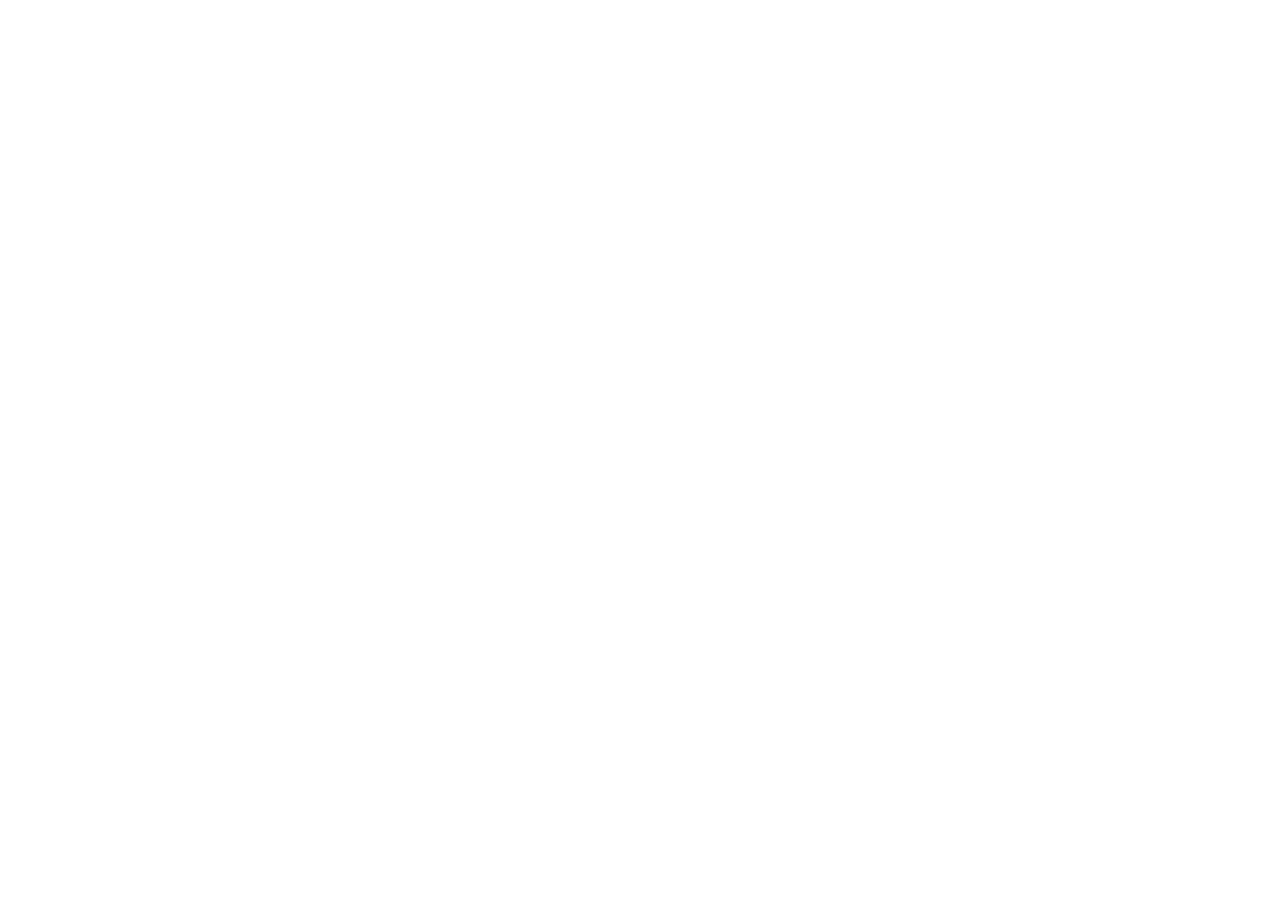
==== site_template/index.html @ bcf4d3fa "Versão inicial do modelo básico" ====
<!doctype html>

<html lang="en">
<head>
  <meta charset="utf-8">

  <title>The HTML5 Herald</title>
  <meta name="description" content="The HTML5 Herald">
  <meta name="author" content="SitePoint">

  <link rel="stylesheet" href="css/styles.css?v=1.0">

</head>

<body>
  <script src="js/scripts.js"></script>
</body>
</html>
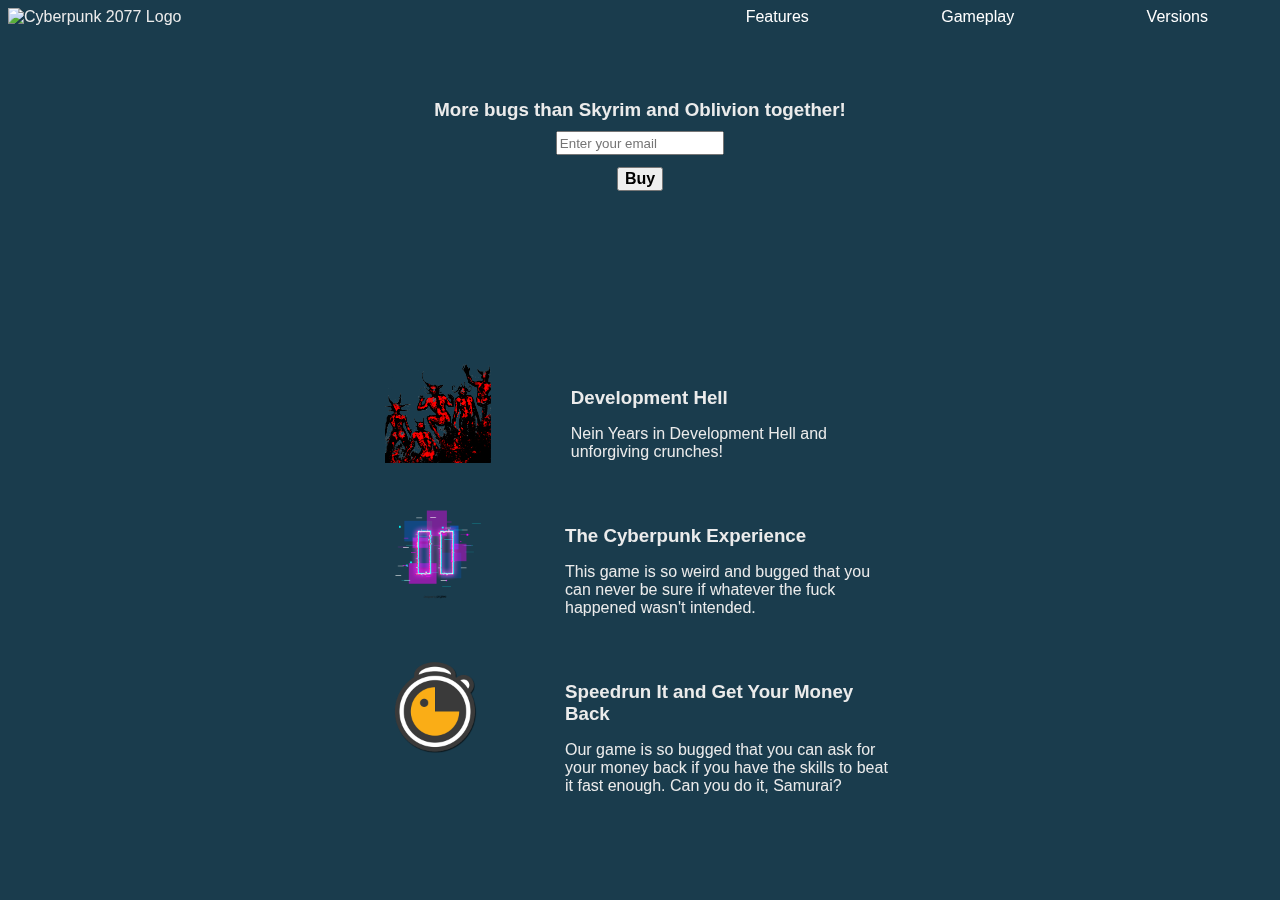
==== commit 6dc84101: "Project at 50%: Added Features, Images, Some CSS and Layout" ====
--- a/site_template/index.html
+++ b/site_template/index.html
@@ -4,15 +4,86 @@
 <head>
   <meta charset="utf-8">
 
-  <title>The HTML5 Herald</title>
-  <meta name="description" content="The HTML5 Herald">
-  <meta name="author" content="SitePoint">
+  <title>Product Page Example</title>
+  <meta name="description" content="Product Page">
+  <meta name="author" content="Alex Wong de Freitas">
 
-  <link rel="stylesheet" href="css/styles.css?v=1.0">
+  <link rel="stylesheet" href="css/styles.css">
+
 
 </head>
 
 <body>
-  <script src="js/scripts.js"></script>
+  <script src="https://cdn.freecodecamp.org/testable-projects-fcc/v1/bundle.js"></script>
+  <header id="header">
+    <div class="header-logo">
+      <img src="https://i.imgur.com/haXBSB4.png" id="header-img" alt="Cyberpunk 2077 Logo">
+    </div>
+    <div class="header-items">
+      <nav id="nav-bar">
+        <a href="#features" class="nav-link">Features</a>
+        <a href="#gameplay" class="nav-link">Gameplay</a>
+        <a href="#versions" class="nav-link">Versions</a>
+      </nav>
+    </div>
+  </header>
+  <main>
+    <div>
+      <h3>More bugs than Skyrim and Oblivion together!</h3>
+    </div>
+    <div>
+      <form id="form" action="https://www.freecodecamp.com/email-submit">
+        <input type="email"
+              id="email"
+              name="email"
+              placeholder="Enter your email"
+              class="form-input"
+              required
+        />
+        <input type="submit"
+              id="submit"
+              value="Buy"
+              class="form-button"
+        />
+      </form>
+      <div class="skiplines">
+      </div>
+      <div id="features">
+        <div class="feature-set">
+          <div class="twenty-area">
+            <img src="images/image1.png" alt="Image of Hell" class="images">
+          </div>
+          <div class="eighty-area">
+            <h3>Development Hell</h3>
+            <p>Nein Years in Development Hell and unforgiving crunches!</p>
+          </div>
+        </div> 
+        <div class="feature-set">
+          <div class="twenty-area">
+            <img src="images/image2.png" alt="Image of Glitched Button" class="images">
+          </div>
+          <div class="eighty-area">
+            <h3>The Cyberpunk Experience</h3>
+            <p>This game is so weird and bugged that you can never be sure if whatever the fuck happened wasn't intended.</p>
+          </div>
+        </div> 
+        <div class="feature-set">
+          <div class="twenty-area">
+            <img src="images/image3.png" alt="Image of Speedrun Timer" class="images">
+          </div>
+          <div class="eighty-area">
+            <h3>Speedrun It and Get Your Money Back</h3>
+            <p>Our game is so bugged that you can ask for your money back if you have the skills to beat it fast enough. Can you do it, Samurai?</p>
+          </div>
+        </div> 
+      </div>
+      <div id="gameplay">
+
+      </div>
+      <div id="versions">
+
+      </div>
+    </div>
+  </main>
 </body>
 </html>--- a/site_template/css/styles.css
+++ b/site_template/css/styles.css
@@ -0,0 +1,120 @@
+*, 
+*::before, 
+*::after {
+    box-sizing: border-box;
+}
+
+body {
+    font-family: sans-serif;
+    font-weight: 400;
+    font-size: 16px;
+    color: rgb(235, 235, 235);
+    
+}
+
+body::before {
+    content: '';
+    z-index: -1;
+    top: 0;
+    left: 0;
+    width: 100%;
+    height: 100%;
+    position: fixed;
+    background-color: hsl(200, 50%, 20%);
+}
+
+header {
+    display: flex;
+}
+
+main {
+    margin: 4rem auto;
+    width: 100%;
+    max-width: 40vw;
+    text-align: center;
+}
+
+img {
+    display: block;
+    max-height: 80px;
+    width: auto;
+    margin: 0px auto 0px;
+}
+
+form {
+    display: flex;
+    flex-direction: column;
+    align-items: center;
+    justify-content: center;
+}
+
+main > div {
+    margin-bottom: 0.5rem;
+    padding: 1px;
+}
+
+h3 {
+    margin: 0;
+    padding: 0;
+    padding-top: 0.5rem;
+}
+
+
+.header-logo {
+    flex-basis: 20%;
+}
+
+.header-items {
+    flex-basis: 80%;
+    display: flex;
+    justify-content: flex-end;
+    text-align: center;
+    align-items: center;
+}
+
+.nav-link {
+    margin: 0px 5vw;
+    color: white;
+    text-decoration: none;
+}
+
+.form-button {
+    margin-bottom: 0.75rem;
+    text-align: center;
+    justify-content: center;
+    font-size: 1rem;
+    font-weight: 600;
+}
+
+.form-input {
+    height: 1.5rem;
+    width: 33%;
+    margin-bottom: 0.75rem;
+}
+
+.skiplines {
+    margin: 10rem;
+}
+
+.feature-set {
+    display: flex;
+    margin-bottom: 1.5rem;
+}
+
+.twenty-area {
+    flex-basis: 20%;
+}
+
+.eighty-area {
+    flex-basis: 80%;
+    text-align: left;
+    margin-left: 5rem;
+    margin-top: 1.0rem;
+}
+
+.images {
+    display: flex;
+    max-height: 100px;
+    height: auto;
+    width: auto;
+}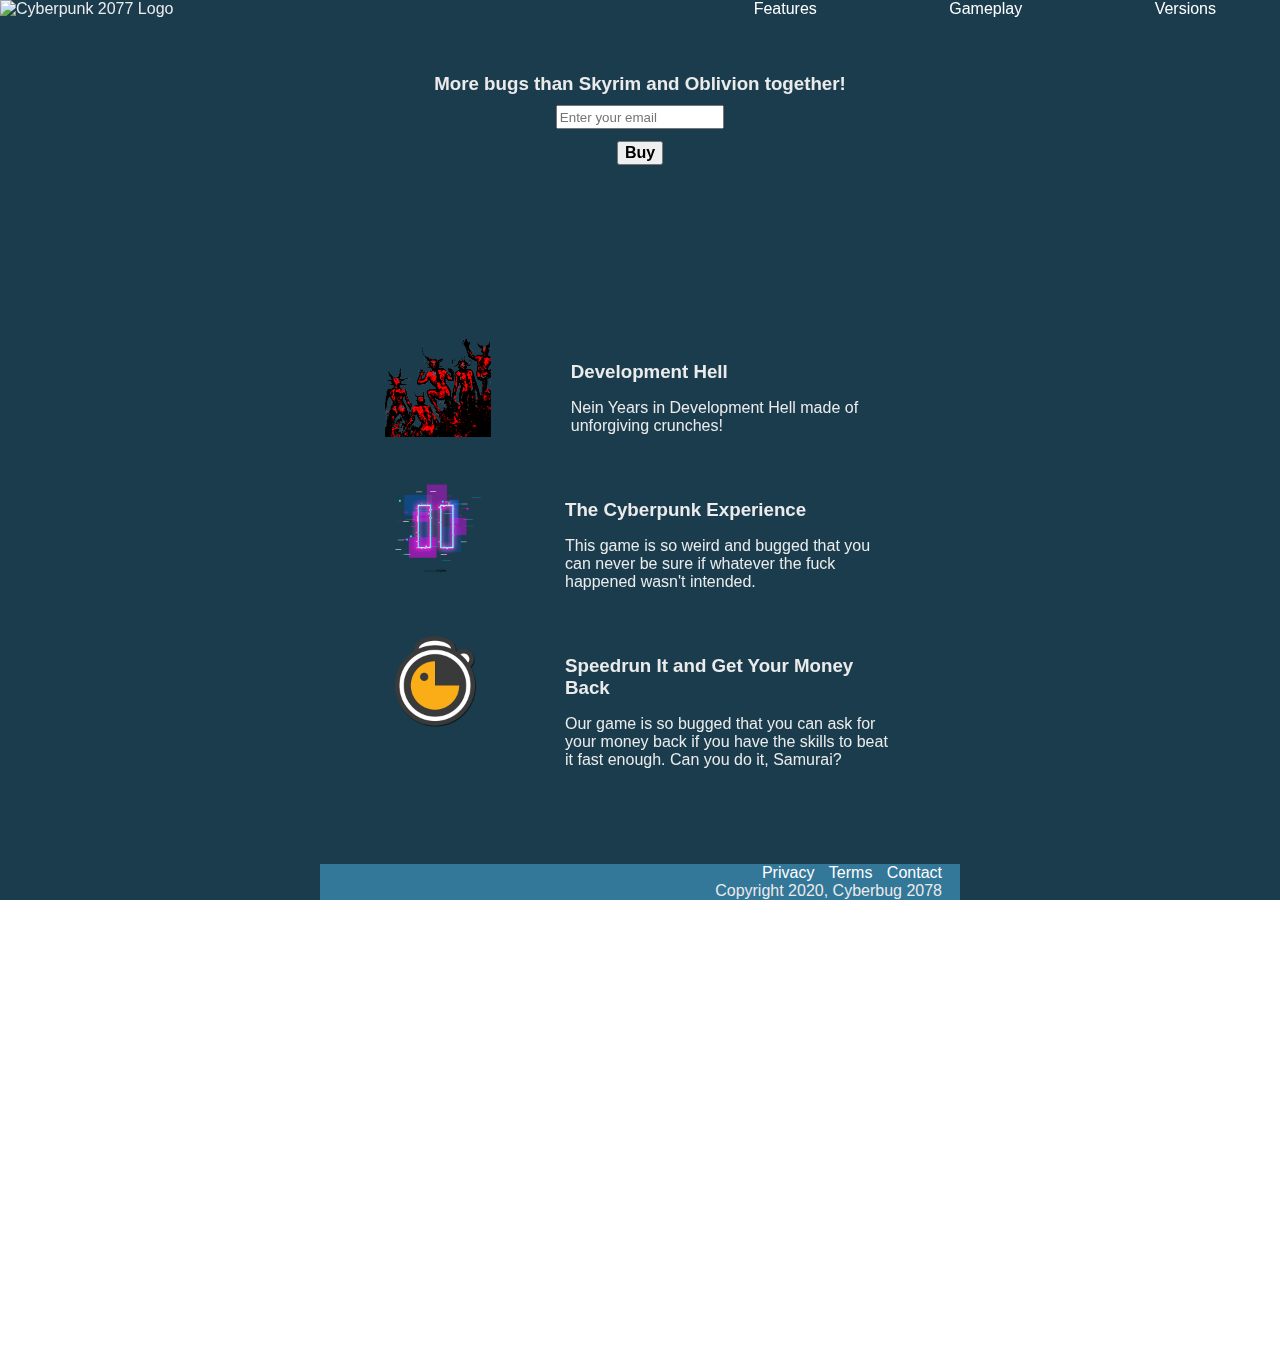
==== commit 6ca9f009: "Almost finished, but will have to fix the footer and maybe remake most of the css and div structurat" ====
--- a/site_template/index.html
+++ b/site_template/index.html
@@ -15,6 +15,7 @@
 
 <body>
   <script src="https://cdn.freecodecamp.org/testable-projects-fcc/v1/bundle.js"></script>
+
   <header id="header">
     <div class="header-logo">
       <img src="https://i.imgur.com/haXBSB4.png" id="header-img" alt="Cyberpunk 2077 Logo">
@@ -27,10 +28,12 @@
       </nav>
     </div>
   </header>
+
   <main>
     <div>
       <h3>More bugs than Skyrim and Oblivion together!</h3>
     </div>
+
     <div>
       <form id="form" action="https://www.freecodecamp.com/email-submit">
         <input type="email"
@@ -46,8 +49,10 @@
               class="form-button"
         />
       </form>
+
       <div class="skiplines">
       </div>
+
       <div id="features">
         <div class="feature-set">
           <div class="twenty-area">
@@ -55,7 +60,7 @@
           </div>
           <div class="eighty-area">
             <h3>Development Hell</h3>
-            <p>Nein Years in Development Hell and unforgiving crunches!</p>
+            <p>Nein Years in Development Hell made of unforgiving crunches!</p>
           </div>
         </div> 
         <div class="feature-set">
@@ -77,13 +82,35 @@
           </div>
         </div> 
       </div>
+
       <div id="gameplay">
+        <iframe id="video" width="640" height="480" src="https://www.youtube.com/embed/RaI3gEHF5Hg" frameborder="0" allow="accelerometer; autoplay; clipboard-write; encrypted-media; gyroscope; picture-in-picture" allowfullscreen></iframe>
+      </div>
 
-      </div>
       <div id="versions">
 
       </div>
+
     </div>
   </main>
+
+  <footer>
+    <div class="footer-flex">
+
+      <div class="footer-reverse-set">
+        <div class="footer-reverse-row">
+          <nav class="footer-bar">
+            <a href="#" >Privacy</a>
+            <a href="#" >Terms</a>
+            <a href="#" >Contact</a>
+          </nav>
+        </div>
+
+        <div class="footer-reverse-row">
+          <div>Copyright 2020, Cyberbug 2078</div> 
+        </div>
+      </div>
+    </div>
+  </footer>
 </body>
 </html>--- a/site_template/css/styles.css
+++ b/site_template/css/styles.css
@@ -25,6 +25,20 @@
 
 header {
     display: flex;
+    position: fixed;
+    top: 0;
+    left: 0;
+    width: 100%;
+}
+
+footer {
+    position: fixed;
+    left: 25vw;
+    bottom: 0;
+    width: 50%;
+    min-height: 3vh;
+    background-color: hsl(200, 50%, 40%);
+    text-align: center;
 }
 
 main {
@@ -32,6 +46,11 @@
     width: 100%;
     max-width: 40vw;
     text-align: center;
+}
+
+@media (min-width: 480px) {
+    main { max-width: 40vw;
+    }
 }
 
 img {
@@ -117,4 +136,28 @@
     max-height: 100px;
     height: auto;
     width: auto;
+}
+
+.footer-flex {
+    display: flex;
+    flex-direction: row-reverse;
+    flex-wrap: wrap;
+}
+
+.footer-reverse-set {
+    display: flex;
+    flex-direction: column;
+}
+
+.footer-reverse-row {
+    display: flex;
+    flex-direction: row;
+    justify-content: flex-end;
+    margin-right: 1.125rem;
+}
+
+.footer-bar > a {
+    margin-left: 0.625rem;
+    text-decoration: none;
+    color: white;
 }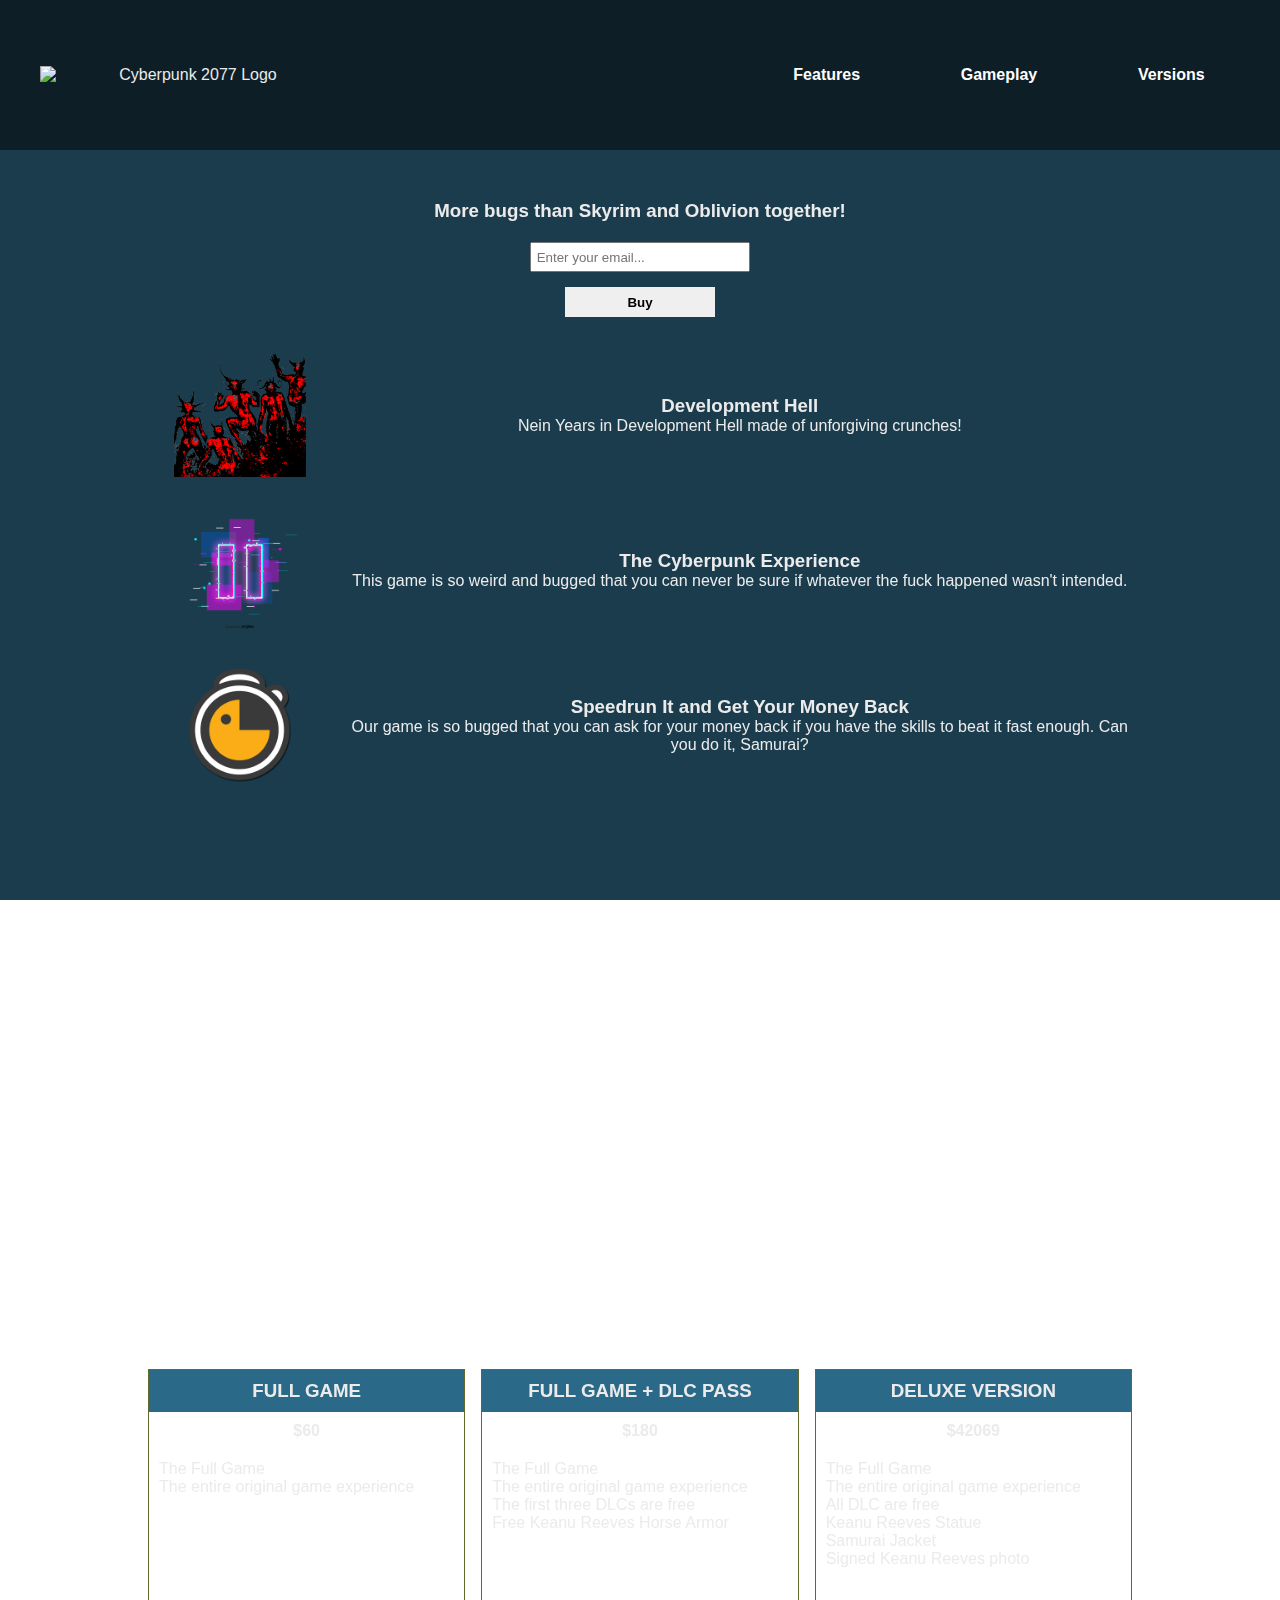
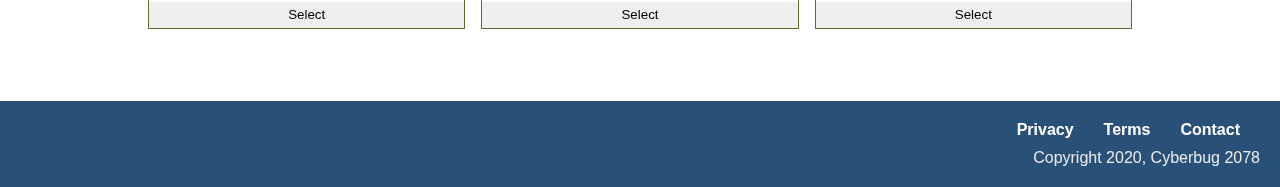
==== commit 19f0b84b: "90% Finished, only need to add Media Query for a different device resolution" ====
--- a/site_template/index.html
+++ b/site_template/index.html
@@ -8,52 +8,51 @@
   <meta name="description" content="Product Page">
   <meta name="author" content="Alex Wong de Freitas">
 
-  <link rel="stylesheet" href="css/styles.css">
-
+  
+  <link rel="stylesheet" href="css/styles2.css">
+  
 
 </head>
 
 <body>
   <script src="https://cdn.freecodecamp.org/testable-projects-fcc/v1/bundle.js"></script>
 
-  <header id="header">
-    <div class="header-logo">
-      <img src="https://i.imgur.com/haXBSB4.png" id="header-img" alt="Cyberpunk 2077 Logo">
-    </div>
-    <div class="header-items">
-      <nav id="nav-bar">
-        <a href="#features" class="nav-link">Features</a>
-        <a href="#gameplay" class="nav-link">Gameplay</a>
-        <a href="#versions" class="nav-link">Versions</a>
-      </nav>
-    </div>
-  </header>
-
-  <main>
-    <div>
-      <h3>More bugs than Skyrim and Oblivion together!</h3>
-    </div>
-
-    <div>
-      <form id="form" action="https://www.freecodecamp.com/email-submit">
-        <input type="email"
-              id="email"
-              name="email"
-              placeholder="Enter your email"
-              class="form-input"
-              required
-        />
-        <input type="submit"
-              id="submit"
-              value="Buy"
-              class="form-button"
-        />
-      </form>
-
-      <div class="skiplines">
+  <div id="page-container">
+    <header id="header">
+      <div class="header-logo">
+        <img src="https://i.imgur.com/haXBSB4.png" alt="Cyberpunk 2077 Logo">
       </div>
 
-      <div id="features">
+      <nav id="nav-bar">
+        <ul>
+          <li><a href="#features" class="nav-link">Features</a></li>
+          <li><a href="#gameplay" class="nav-link">Gameplay</a></li>
+          <li><a href="#versions" class="nav-link">Versions</a></li>
+        </ul>
+      </nav>
+    </header>
+
+    <main>
+      <section class="section-one">
+        <h3>More bugs than Skyrim and Oblivion together!</h3>
+
+        <form id="form" action="https://www.freecodecamp.com/email-submit">
+          <input type="email"
+                id="email"
+                name="email"
+                placeholder="Enter your email..."
+                class="form-input"
+                required
+          />
+          <input type="submit"
+                id="submit"
+                value="Buy"
+                class="buy-button"
+          />
+        </form>
+      </section>
+
+      <section id="features">
         <div class="feature-set">
           <div class="twenty-area">
             <img src="images/image1.png" alt="Image of Hell" class="images">
@@ -81,36 +80,72 @@
             <p>Our game is so bugged that you can ask for your money back if you have the skills to beat it fast enough. Can you do it, Samurai?</p>
           </div>
         </div> 
-      </div>
+      </section>
 
-      <div id="gameplay">
-        <iframe id="video" width="640" height="480" src="https://www.youtube.com/embed/RaI3gEHF5Hg" frameborder="0" allow="accelerometer; autoplay; clipboard-write; encrypted-media; gyroscope; picture-in-picture" allowfullscreen></iframe>
-      </div>
+      <section id="gameplay">
+        <iframe id="video" width="640" height="480" 
+          src="https://www.youtube.com/embed/RaI3gEHF5Hg" 
+          frameborder="0" allow="accelerometer; autoplay; clipboard-write; 
+          encrypted-media; gyroscope; picture-in-picture" 
+          allowfullscreen>
+        </iframe>
+      </section>
 
-      <div id="versions">
-
-      </div>
-
-    </div>
-  </main>
-
-  <footer>
-    <div class="footer-flex">
-
-      <div class="footer-reverse-set">
-        <div class="footer-reverse-row">
-          <nav class="footer-bar">
-            <a href="#" >Privacy</a>
-            <a href="#" >Terms</a>
-            <a href="#" >Contact</a>
-          </nav>
+      <section id="versions-container">
+        <div class="version">
+          <div class="v-ninety">
+            <h3>Full Game</h3>
+            <h4>$60</h4>
+            <ol>
+              <li>The Full Game</li>
+              <li>The entire original game experience</li>
+            </ol>
+          </div>
+          <button class="button">Select</button>
         </div>
 
-        <div class="footer-reverse-row">
-          <div>Copyright 2020, Cyberbug 2078</div> 
+        <div class="version">
+          <div class="v-ninety">
+            <h3>Full Game + DLC Pass</h3>
+            <h4>$180</h4>
+            <ol>
+              <li>The Full Game</li>
+              <li>The entire original game experience</li>
+              <li>The first three DLCs are free</li>
+              <li>Free Keanu Reeves Horse Armor</li> 
+            </ol>
+          </div>
+            <button class="button">Select</button>
         </div>
-      </div>
-    </div>
-  </footer>
+
+        <div class="version">
+          <div class="v-ninety">
+            <h3>Deluxe Version</h3>
+            <h4>$42069</h4>
+            <ol>
+              <li>The Full Game</li>
+              <li>The entire original game experience</li>
+              <li>All DLC are free</li>
+              <li>Keanu Reeves Statue</li>
+              <li>Samurai Jacket</li>
+              <li><span id="skiplines">Signed Keanu Reeves photo</span></li>
+            </ol>
+          </div>
+            <button class="button">Select</button>
+        </div>
+      </section>
+    </main>
+
+    <footer>
+            <ul>
+              <li><a href="#" >Privacy</a></li>
+              <li><a href="#" >Terms</a></li>
+              <li><a href="#" >Contact</a></li>
+            </ul>
+            <span>
+              Copyright 2020, Cyberbug 2078
+            </span>
+    </footer>
+  </div>
 </body>
 </html>--- a/site_template/css/styles2.css
+++ b/site_template/css/styles2.css
@@ -0,0 +1,244 @@
+/* Trying to remake this site's CSS. */
+
+/* Global Element Styling */
+
+* {
+    margin: 0;
+    padding: 0;
+    box-sizing: border-box;
+}
+
+a {
+    text-decoration: none;
+    color: white;
+}
+
+
+ol, ul, li {
+    list-style: none; 
+    margin: 0 5px;
+}
+
+body::before {
+    content: '';
+    z-index: -1;
+    top: 0;
+    left: 0;
+    width: 100%;
+    height: 100%;
+    position: fixed;
+    background-color: hsl(200, 50%, 20%);
+}
+
+body {
+    font-family: sans-serif;
+    font-weight: 400;
+    font-size: 16px;
+    color: rgb(235, 235, 235);
+    
+}
+
+#page-container {
+    position: relative;
+}
+
+/* Header CSS */
+
+header {
+    position: fixed;
+    top: 0;
+    width: 100vw;
+    min-height: 150px;
+    padding: 0px 20px;
+    display: flex;
+    justify-content: space-around;
+    align-items: center;
+    background-color:hsl(200, 50%, 10%)
+}
+
+.header-logo {
+    width: 60vw;
+}
+
+.header-logo > img {
+    width: 100%;
+    height: 100%;
+    max-width: 300px;
+    display: flex;
+    justify-content: center;
+    align-items: center;
+    text-align: center;
+    margin-left: 20px;
+}
+
+nav > ul {
+    width: 40vw;
+    display: flex;
+    flex-direction: row;
+    justify-content: space-around;
+}
+
+li > a {
+    font-weight: 600;
+}
+
+
+/* Main CSS */
+
+main {
+    max-width: 1000px;
+    margin: 4rem auto;
+    text-align: center;
+}
+
+/* Title + Email */
+
+.section-one {
+    display: flex;
+    flex-direction: column;
+    align-items: center;
+    justify-content: center;
+    text-align: center;
+    margin-top: 200px;
+}
+
+.section-one > h3 {
+    margin-bottom: 20px;
+    word-wrap: break-word;
+}
+
+.section-one > form > input[type=submit] {
+    border: 0;
+    max-width: 150px;
+    width: 100%;
+    height: 30px;
+    margin: 15px 0;
+    font-weight: 600;
+}
+
+.section-one > form > input[type='submit']:hover {
+    background-color: rgb(248, 227, 106);
+    transition: background-color 1s;
+  }
+
+.section-one > form > input[type=email] {
+    max-width: 300px;
+    width: 100%;
+    padding: 5px;
+    height: 30px;
+}
+
+
+/* Features CSS */
+
+#features {
+    margin-top: 20px;
+}
+
+.feature-set {
+    display: flex;
+}
+
+.twenty-area {
+    display: flex;
+    align-items: center;
+    justify-content: center;
+    width: 20vw;
+    height: 125px;
+}
+
+.twenty-area > img {
+    max-height: 125px;
+}
+
+.eighty-area {
+    display: flex;
+    flex-direction: column;
+    align-items: center;
+    justify-content: center;
+    height: 125px;
+    width: 80vw;
+    padding: 5px;
+    word-wrap: break-word;
+    margin-bottom: 30px;
+}
+
+
+/* Video CSS - not needed */ 
+
+/* Versions CSS */
+
+#versions-container {
+    margin-top: 60px;
+    display: flex;
+    flex-direction: row;
+    justify-content: center;
+    width: 1000px;
+}
+
+.version {
+    display: flex;
+    flex-direction: column;
+    text-align: left;
+    align-items: center;
+    width: calc(100% / 3);
+    border: 1px solid rgb(98, 107, 46);
+    margin: 8px;
+}
+
+.version > .v-ninety> h3 {
+    background-color: hsl(200, 52%, 35%);
+    text-align: center;
+    padding: 10px 0;
+    margin-bottom: 0px;
+    width: 100%;
+    text-transform: uppercase;
+}
+
+.version > * > h4 {
+    margin-top: 10px;
+    align-items: center;
+    text-align: center;
+    width: 100%;
+    margin-bottom: 20px;
+}
+
+.version > button {
+    border: 0;
+    height: 30px;
+    width: 100%;
+}
+
+.version > button:hover {
+    background-color: rgb(248, 227, 106);
+    transition: background-color 1s;
+}
+
+.v-ninety {
+    height: 90%;
+    width: 100%;
+    margin-bottom: 30px;
+}
+
+/* Footer CSS */
+
+footer {
+    margin-top: 30px;
+    background-color: rgb(41, 81, 119);
+    padding: 20px;
+}
+
+footer > ul {
+    display: flex;
+    justify-content: flex-end;
+}
+
+footer > ul > li {
+    padding: 0 10px;
+}
+
+footer > span {
+    margin-top: 10px;
+    display: flex;
+    justify-content: flex-end;
+}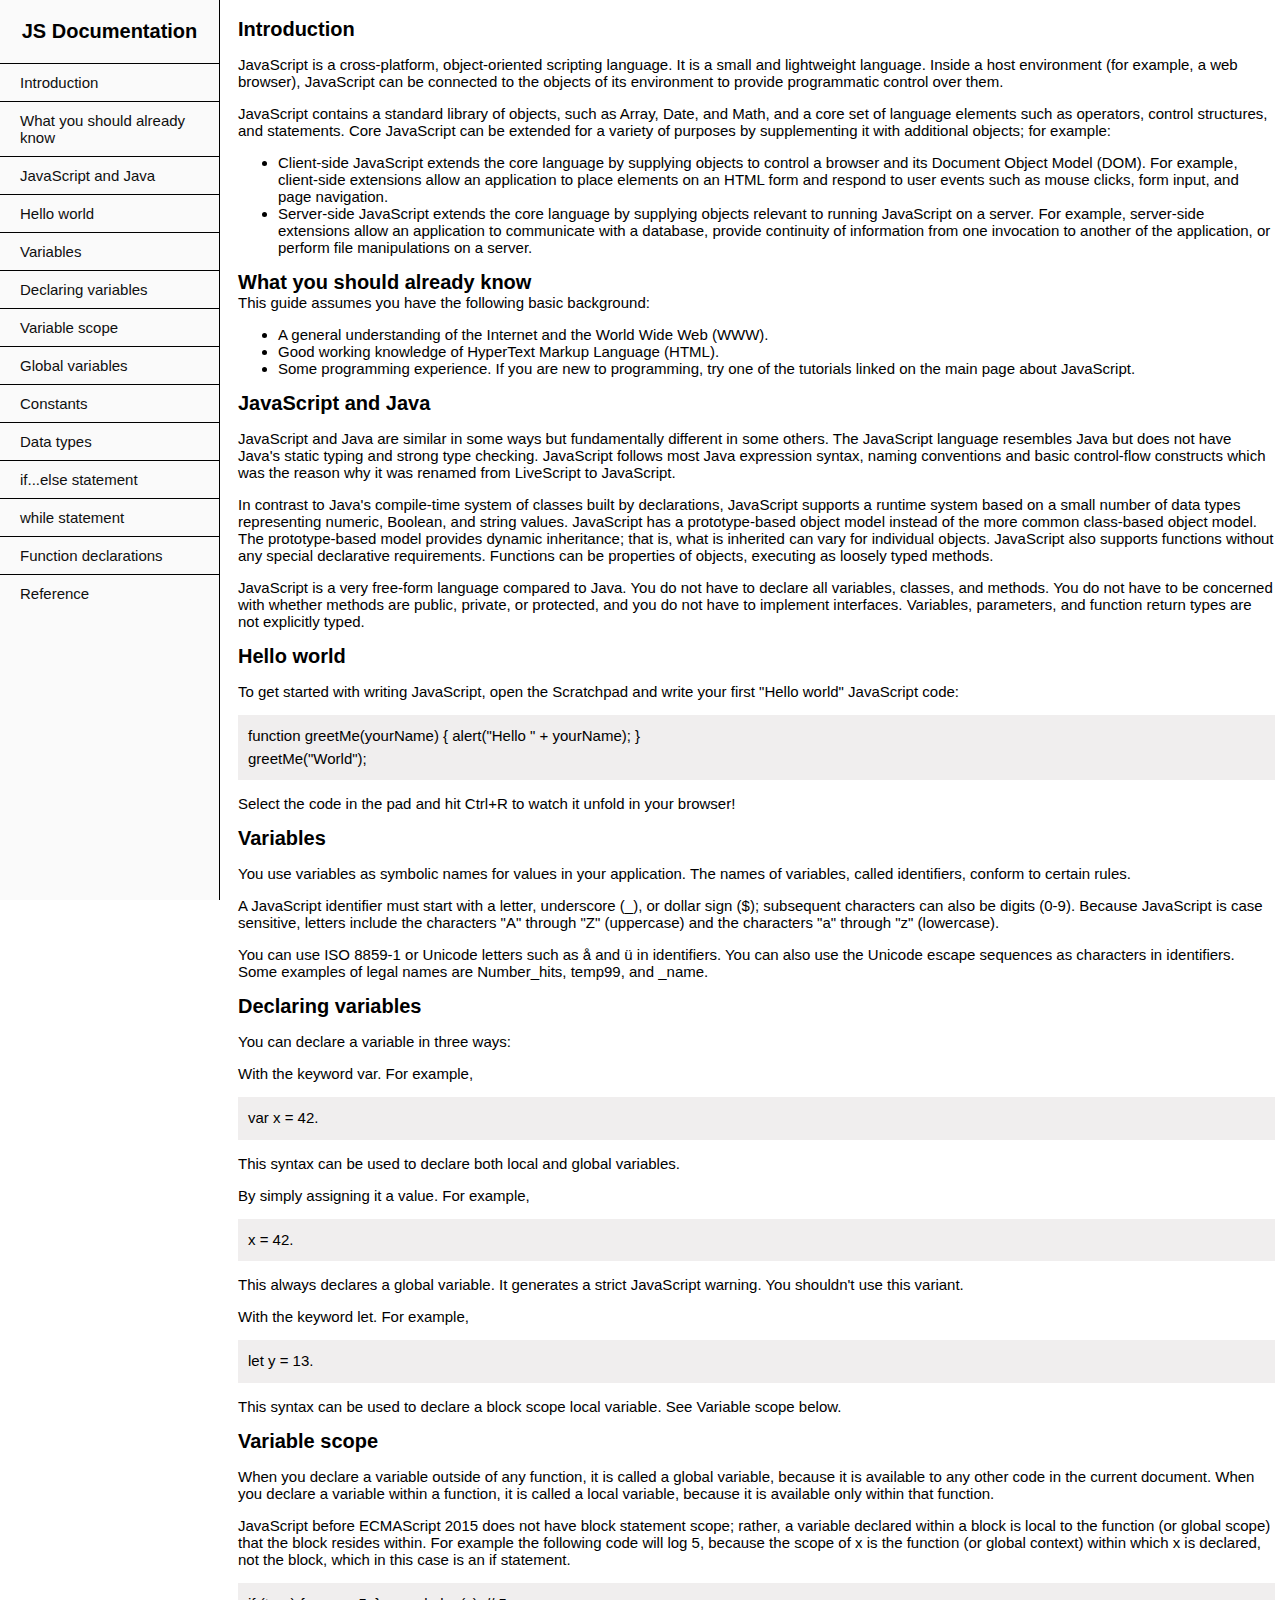
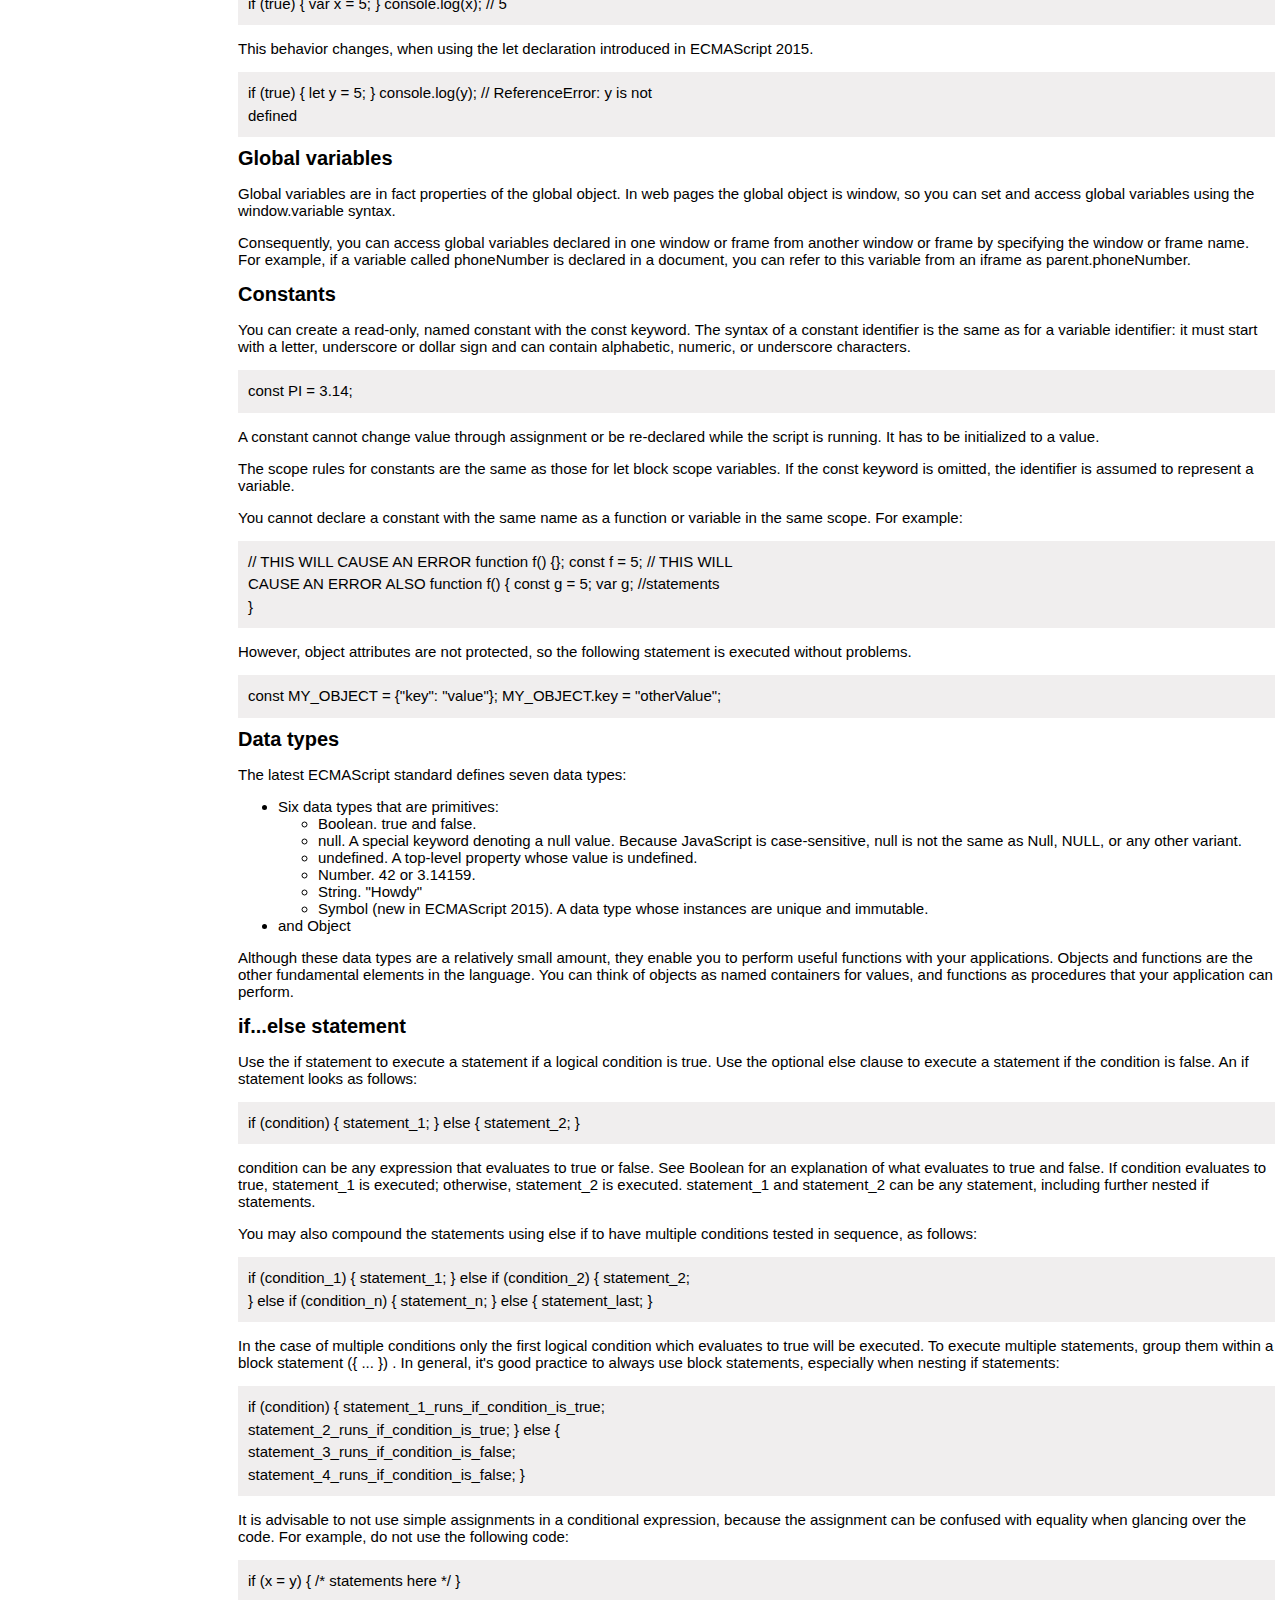
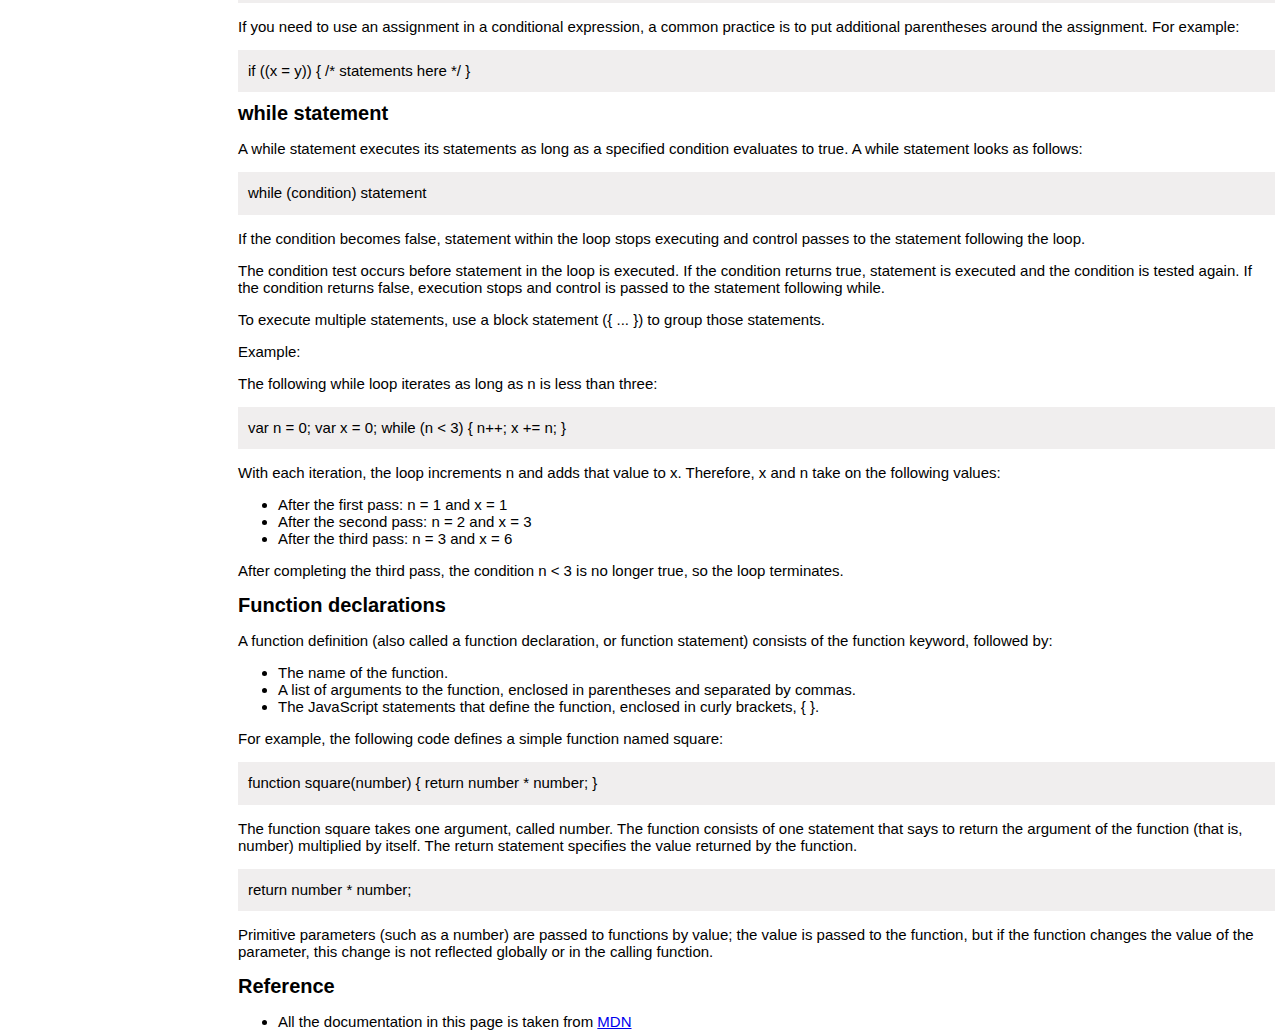
==== commit e4e18966: "Project done, still not sure about the layout for below 600px width device" ====
--- a/site_template/index.html
+++ b/site_template/index.html
@@ -4,148 +4,278 @@
 <head>
   <meta charset="utf-8">
 
-  <title>Product Page Example</title>
-  <meta name="description" content="Product Page">
+  <title>JavaScript Introduction</title>
+  <meta name="description" content="JavaScript Introduction">
   <meta name="author" content="Alex Wong de Freitas">
 
-  
-  <link rel="stylesheet" href="css/styles2.css">
-  
+  <link rel="stylesheet" href="css/styles.css?v=1.0">
 
 </head>
 
 <body>
+
+<!-- User Story Testing -->
   <script src="https://cdn.freecodecamp.org/testable-projects-fcc/v1/bundle.js"></script>
 
-  <div id="page-container">
-    <header id="header">
-      <div class="header-logo">
-        <img src="https://i.imgur.com/haXBSB4.png" alt="Cyberpunk 2077 Logo">
-      </div>
-
-      <nav id="nav-bar">
+
+<nav id="navbar">
+
+  <header>JS Documentation</header>
+
+  <a href="#Introduction" class="nav-link">Introduction</a>
+  <a href="#What_you_should_already_know" class="nav-link">What you should already know</a>
+  <a href="#JavaScript_and_Java" class="nav-link">JavaScript and Java</a>
+  <a href="#Hello_world" class="nav-link">Hello world</a>
+  <a href="#Variables" class="nav-link">Variables</a>
+  <a href="#Declaring_variables" class="nav-link">Declaring variables</a>
+  <a href="#Variable_scope" class="nav-link">Variable scope</a>
+  <a href="#Global_variables" class="nav-link">Global variables</a>
+  <a href="#Constants" class="nav-link">Constants</a>
+  <a href="#Data_types" class="nav-link">Data types</a>
+  <a href="#if...else_statement" class="nav-link">if...else statement</a>
+  <a href="#while_statement" class="nav-link">while statement</a>
+  <a href="#Function_declarations" class="nav-link">Function declarations</a>
+  <a href="#Reference" class="nav-link">Reference</a>
+
+</nav>
+
+<main id="main-doc">
+  <section class="main-section" id="Introduction">
+    <header>Introduction</header>
+
+    <p>JavaScript is a cross-platform, object-oriented scripting language. It is a small and lightweight language. Inside a host environment (for example, a web browser), JavaScript can be connected to the objects of its environment to provide programmatic control over them.</p>
+
+    <p>JavaScript contains a standard library of objects, such as Array, Date, and Math, and a core set of language elements such as operators, control structures, and statements. Core JavaScript can be extended for a variety of purposes by supplementing it with additional objects; for example:</p>
+
+    <ul>
+      <li>Client-side JavaScript extends the core language by supplying objects to control a browser and its Document Object Model (DOM). For example, client-side extensions allow an application to place elements on an HTML form and respond to user events such as mouse clicks, form input, and page navigation.</li>
+      <li>Server-side JavaScript extends the core language by supplying objects relevant to running JavaScript on a server. For example, server-side extensions allow an application to communicate with a database, provide continuity of information from one invocation to another of the application, or perform file manipulations on a server.</li>
+    </ul>
+  </section>
+
+  <section class="main-section" id="What_you_should_already_know">
+    <header>What you should already know</header>
+
+
+    This guide assumes you have the following basic background:
+
+    <ul>
+      <li>A general understanding of the Internet and the World Wide Web (WWW).</li>
+      <li>Good working knowledge of HyperText Markup Language (HTML).</li>
+      <li>Some programming experience. If you are new to programming, try one of the tutorials linked on the main page about JavaScript.</li>
+    </ul>
+  </section>
+
+  <section class="main-section" id="JavaScript_and_Java">
+    <header>JavaScript and Java</header>
+
+    <p>JavaScript and Java are similar in some ways but fundamentally different in some others. The JavaScript language resembles Java but does not have Java's static typing and strong type checking. JavaScript follows most Java expression syntax, naming conventions and basic control-flow constructs which was the reason why it was renamed from LiveScript to JavaScript.</p>
+
+    <p>In contrast to Java's compile-time system of classes built by declarations, JavaScript supports a runtime system based on a small number of data types representing numeric, Boolean, and string values. JavaScript has a prototype-based object model instead of the more common class-based object model. The prototype-based model provides dynamic inheritance; that is, what is inherited can vary for individual objects. JavaScript also supports functions without any special declarative requirements. Functions can be properties of objects, executing as loosely typed methods.</p>
+
+    <p>JavaScript is a very free-form language compared to Java. You do not have to declare all variables, classes, and methods. You do not have to be concerned with whether methods are public, private, or protected, and you do not have to implement interfaces. Variables, parameters, and function return types are not explicitly typed.</p>
+  </section>
+
+  <section class="main-section" id="Hello_world">
+    <header>Hello world</header>
+
+    <p>To get started with writing JavaScript, open the Scratchpad and write your first "Hello world" JavaScript code:</p>
+    <code>function greetMe(yourName) { alert("Hello " + yourName); }
+      greetMe("World");</code>
+          
+    <p>Select the code in the pad and hit Ctrl+R to watch it unfold in your browser!</p>
+  </section>
+
+  <section class="main-section" id="Variables">
+    <header>Variables</header>
+
+    <p>You use variables as symbolic names for values in your application. The names of variables, called identifiers, conform to certain rules.</p>
+
+    <p>A JavaScript identifier must start with a letter, underscore (_), or dollar sign ($); subsequent characters can also be digits (0-9). Because JavaScript is case sensitive, letters include the characters "A" through "Z" (uppercase) and the characters "a" through "z" (lowercase).</p>
+
+    <p>You can use ISO 8859-1 or Unicode letters such as å and ü in identifiers. You can also use the Unicode escape sequences as characters in identifiers. Some examples of legal names are Number_hits, temp99, and _name.</p>
+  </section>
+  <section class="main-section" id="Declaring_variables">
+    <header>Declaring variables</header>
+
+    <p>You can declare a variable in three ways:</p>
+
+    <p>With the keyword var. For example,</p>
+
+    <code>var x = 42.</code>
+
+    <p>This syntax can be used to declare both local and global variables.</p>
+
+    <p>By simply assigning it a value. For example,</p>
+
+    <code>x = 42.</code>
+
+    <p>This always declares a global variable. It generates a strict JavaScript warning. You shouldn't use this variant.</p>
+
+    <p>With the keyword let. For example,</p>
+
+    <code>let y = 13.</code>
+
+    <p>This syntax can be used to declare a block scope local variable. See Variable scope below.</p>
+  </section>
+
+  <section class="main-section" id="Variable_scope">
+    <header>Variable scope</header>
+
+    <p>When you declare a variable outside of any function, it is called a global variable, because it is available to any other code in the current document. When you declare a variable within a function, it is called a local variable, because it is available only within that function.</p>
+
+    <p>JavaScript before ECMAScript 2015 does not have block statement scope; rather, a variable declared within a block is local to the function (or global scope) that the block resides within. For example the following code will log 5, because the scope of x is the function (or global context) within which x is declared, not the block, which in this case is an if statement.</p>
+
+    <code>if (true) { var x = 5; } console.log(x); // 5</code>
+
+    <p>This behavior changes, when using the let declaration introduced in ECMAScript 2015.</p>
+
+    <code>if (true) { let y = 5; } console.log(y); // ReferenceError: y is not
+      defined
+    </code>
+  </section>
+
+  <section class="main-section" id="Global_variables">
+    <header>Global variables</header>
+
+    <p>Global variables are in fact properties of the global object. In web pages the global object is window, so you can set and access global variables using the window.variable syntax.</p>
+
+    <p>Consequently, you can access global variables declared in one window or frame from another window or frame by specifying the window or frame name. For example, if a variable called phoneNumber is declared in a document, you can refer to this variable from an iframe as parent.phoneNumber.</p>
+  </section>
+
+  <section class="main-section" id="Constants">
+    <header>Constants</header>
+
+    <p>You can create a read-only, named constant with the const keyword. The syntax of a constant identifier is the same as for a variable identifier: it must start with a letter, underscore or dollar sign and can contain alphabetic, numeric, or underscore characters.</p>
+
+    <code>const PI = 3.14;</code>
+
+    <p>A constant cannot change value through assignment or be re-declared while the script is running. It has to be initialized to a value.</p>
+
+    <p>The scope rules for constants are the same as those for let block scope variables. If the const keyword is omitted, the identifier is assumed to represent a variable.</p>
+
+    <p>You cannot declare a constant with the same name as a function or variable in the same scope. For example:</p>
+
+    <code>// THIS WILL CAUSE AN ERROR function f() {}; const f = 5; // THIS WILL
+      CAUSE AN ERROR ALSO function f() { const g = 5; var g; //statements
+      }</code>
+
+    <p>However, object attributes are not protected, so the following statement is executed without problems.</p>
+
+    <code>const MY_OBJECT = {"key": "value"}; MY_OBJECT.key = "otherValue";</code>
+  </section>
+
+  <section class="main-section" id="Data_types">
+    <header>Data types</header>
+
+    <p>The latest ECMAScript standard defines seven data types:</p>
+
+    <ul>
+      <li>Six data types that are primitives:
         <ul>
-          <li><a href="#features" class="nav-link">Features</a></li>
-          <li><a href="#gameplay" class="nav-link">Gameplay</a></li>
-          <li><a href="#versions" class="nav-link">Versions</a></li>
+          <li>Boolean. true and false.</li>
+          <li>null. A special keyword denoting a null value. Because JavaScript is case-sensitive, null is not the same as Null, NULL, or any other variant.</li>
+          <li>undefined. A top-level property whose value is undefined.</li>
+          <li>Number. 42 or 3.14159.</li>
+          <li>String. "Howdy"</li>
+          <li>Symbol (new in ECMAScript 2015). A data type whose instances are unique and immutable.</li>
+
         </ul>
-      </nav>
-    </header>
-
-    <main>
-      <section class="section-one">
-        <h3>More bugs than Skyrim and Oblivion together!</h3>
-
-        <form id="form" action="https://www.freecodecamp.com/email-submit">
-          <input type="email"
-                id="email"
-                name="email"
-                placeholder="Enter your email..."
-                class="form-input"
-                required
-          />
-          <input type="submit"
-                id="submit"
-                value="Buy"
-                class="buy-button"
-          />
-        </form>
-      </section>
-
-      <section id="features">
-        <div class="feature-set">
-          <div class="twenty-area">
-            <img src="images/image1.png" alt="Image of Hell" class="images">
-          </div>
-          <div class="eighty-area">
-            <h3>Development Hell</h3>
-            <p>Nein Years in Development Hell made of unforgiving crunches!</p>
-          </div>
-        </div> 
-        <div class="feature-set">
-          <div class="twenty-area">
-            <img src="images/image2.png" alt="Image of Glitched Button" class="images">
-          </div>
-          <div class="eighty-area">
-            <h3>The Cyberpunk Experience</h3>
-            <p>This game is so weird and bugged that you can never be sure if whatever the fuck happened wasn't intended.</p>
-          </div>
-        </div> 
-        <div class="feature-set">
-          <div class="twenty-area">
-            <img src="images/image3.png" alt="Image of Speedrun Timer" class="images">
-          </div>
-          <div class="eighty-area">
-            <h3>Speedrun It and Get Your Money Back</h3>
-            <p>Our game is so bugged that you can ask for your money back if you have the skills to beat it fast enough. Can you do it, Samurai?</p>
-          </div>
-        </div> 
-      </section>
-
-      <section id="gameplay">
-        <iframe id="video" width="640" height="480" 
-          src="https://www.youtube.com/embed/RaI3gEHF5Hg" 
-          frameborder="0" allow="accelerometer; autoplay; clipboard-write; 
-          encrypted-media; gyroscope; picture-in-picture" 
-          allowfullscreen>
-        </iframe>
-      </section>
-
-      <section id="versions-container">
-        <div class="version">
-          <div class="v-ninety">
-            <h3>Full Game</h3>
-            <h4>$60</h4>
-            <ol>
-              <li>The Full Game</li>
-              <li>The entire original game experience</li>
-            </ol>
-          </div>
-          <button class="button">Select</button>
-        </div>
-
-        <div class="version">
-          <div class="v-ninety">
-            <h3>Full Game + DLC Pass</h3>
-            <h4>$180</h4>
-            <ol>
-              <li>The Full Game</li>
-              <li>The entire original game experience</li>
-              <li>The first three DLCs are free</li>
-              <li>Free Keanu Reeves Horse Armor</li> 
-            </ol>
-          </div>
-            <button class="button">Select</button>
-        </div>
-
-        <div class="version">
-          <div class="v-ninety">
-            <h3>Deluxe Version</h3>
-            <h4>$42069</h4>
-            <ol>
-              <li>The Full Game</li>
-              <li>The entire original game experience</li>
-              <li>All DLC are free</li>
-              <li>Keanu Reeves Statue</li>
-              <li>Samurai Jacket</li>
-              <li><span id="skiplines">Signed Keanu Reeves photo</span></li>
-            </ol>
-          </div>
-            <button class="button">Select</button>
-        </div>
-      </section>
-    </main>
-
-    <footer>
-            <ul>
-              <li><a href="#" >Privacy</a></li>
-              <li><a href="#" >Terms</a></li>
-              <li><a href="#" >Contact</a></li>
-            </ul>
-            <span>
-              Copyright 2020, Cyberbug 2078
-            </span>
-    </footer>
-  </div>
+      </li>
+      <li>and Object</li>
+    </ul>
+
+    <p>Although these data types are a relatively small amount, they enable you to perform useful functions with your applications. Objects and functions are the other fundamental elements in the language. You can think of objects as named containers for values, and functions as procedures that your application can perform.</p>
+  </section>
+
+  <section class="main-section" id="if...else_statement">
+    <header>if...else statement</header>
+
+    <p>Use the if statement to execute a statement if a logical condition is true. Use the optional else clause to execute a statement if the condition is false. An if statement looks as follows:</p>
+
+    <code>if (condition) { statement_1; } else { statement_2; }</code>
+
+    <p>condition can be any expression that evaluates to true or false. See Boolean for an explanation of what evaluates to true and false. If condition evaluates to true, statement_1 is executed; otherwise, statement_2 is executed. statement_1 and statement_2 can be any statement, including further nested if statements.</p>
+
+    <p>You may also compound the statements using else if to have multiple conditions tested in sequence, as follows:</p>
+
+    <code>if (condition_1) { statement_1; } else if (condition_2) { statement_2;
+      } else if (condition_n) { statement_n; } else { statement_last; }</code>
+          
+    <p>In the case of multiple conditions only the first logical condition which evaluates to true will be executed. To execute multiple statements, group them within a block statement ({ ... }) . In general, it's good practice to always use block statements, especially when nesting if statements:</p>
+
+    <code>if (condition) { statement_1_runs_if_condition_is_true;
+      statement_2_runs_if_condition_is_true; } else {
+      statement_3_runs_if_condition_is_false;
+      statement_4_runs_if_condition_is_false; }</code>
+
+    <p>It is advisable to not use simple assignments in a conditional expression, because the assignment can be confused with equality when glancing over the code. For example, do not use the following code:</p>
+
+    <code>if (x = y) { /* statements here */ }</code>
+
+    <p>If you need to use an assignment in a conditional expression, a common practice is to put additional parentheses around the assignment. For example:</p>
+
+    <code>if ((x = y)) { /* statements here */ }</code>
+  </section>
+
+  <section class="main-section" id="while_statement">
+    <header>while statement</header>
+
+    <p>A while statement executes its statements as long as a specified condition evaluates to true. A while statement looks as follows:</p>
+
+    <code>while (condition) statement</code>
+
+    <p>If the condition becomes false, statement within the loop stops executing and control passes to the statement following the loop.</p>
+
+    <p>The condition test occurs before statement in the loop is executed. If the condition returns true, statement is executed and the condition is tested again. If the condition returns false, execution stops and control is passed to the statement following while.</p>
+
+    <p>To execute multiple statements, use a block statement ({ ... }) to group those statements.</p>
+
+    <p>Example:</p>
+
+    <p>The following while loop iterates as long as n is less than three:</p>
+
+    <code>var n = 0; var x = 0; while (n < 3) { n++; x += n; }</code>
+
+    <p>With each iteration, the loop increments n and adds that value to x. Therefore, x and n take on the following values:</p>
+
+    <ul>
+      <li>After the first pass: n = 1 and x = 1</li>
+      <li>After the second pass: n = 2 and x = 3</li>
+      <li>After the third pass: n = 3 and x = 6</li>
+    </ul>
+
+    <p>After completing the third pass, the condition n < 3 is no longer true, so the loop terminates.</p>
+  </section>
+
+  <section class="main-section" id="Function_declarations">
+    <header>Function declarations</header>
+
+    <p>A function definition (also called a function declaration, or function statement) consists of the function keyword, followed by:</p>
+
+      <ul>
+        <li>The name of the function.</li>
+        <li>A list of arguments to the function, enclosed in parentheses and separated by commas.</li>
+        <li>The JavaScript statements that define the function, enclosed in curly brackets, { }.</li>
+      </ul>
+
+    <p>For example, the following code defines a simple function named square:</p>
+
+    <code>function square(number) { return number * number; }</code>
+
+    <p>The function square takes one argument, called number. The function consists of one statement that says to return the argument of the function (that is, number) multiplied by itself. The return statement specifies the value returned by the function.</p>
+
+    <code>return number * number;</code>
+
+    <p>Primitive parameters (such as a number) are passed to functions by value; the value is passed to the function, but if the function changes the value of the parameter, this change is not reflected globally or in the calling function.</p>
+  </section>
+
+  <section class="main-section" id="Reference">
+    <header>Reference</header>
+      <ul>
+        <li>All the documentation in this page is taken from <a href="https://developer.mozilla.org/en-US/docs/Web/JavaScript/Guide">MDN</a></li>
+      </ul>
+  </section>
+</main>
 </body>
 </html>--- a/site_template/css/styles.css
+++ b/site_template/css/styles.css
@@ -0,0 +1,110 @@
+* {
+    box-sizing: border-box;
+}
+
+body {
+    display: flex;
+    width: 99vw;
+    height: 100vh;
+}
+
+body {
+    font-family: "Helvetica", sans-serif;
+    font-size: 15px;
+}
+
+nav {
+    display: flex;
+    position: fixed;
+    top: 0;
+    left: 0;
+    width: 220px;
+    flex-direction: column;
+    justify-content: top;
+    height: 100vh;
+    border-right: 1px solid black;
+    background-color: rgb(250, 250, 250)
+}
+
+
+nav > a {
+    padding-top: 10px;
+    padding-left: 20px;
+    margin-bottom: 10px;
+    border-top: 1px solid black;
+    color: rgb(15, 15, 15);
+    text-decoration: none;
+}
+
+nav > header {
+    padding-top: 20px;
+    margin-bottom: 20px;
+    justify-content: center;
+    text-align: center;
+}
+
+header {
+    font-weight: 600;
+    font-size: 20px;
+}
+
+section > header {
+    margin-top: 10px;
+
+}
+
+code {
+    display: block;
+    white-space: pre-line;
+    background-color: rgb(240, 238, 238);
+    padding: 10px;
+    font-family: inherit;
+    font-size: 15px;
+    width: 100%;
+    line-height: 1.5;
+}
+
+main {
+    margin-left: 230px;
+    word-wrap: break-word;
+}
+
+
+
+@media (max-width: 600px) {
+    body {
+        flex-direction: column;
+        max-width: 560px;
+    }
+    main {
+        margin-left: 20px;
+        height: 80vh;
+        width: 95vw;
+        max-width: 560px;
+    }
+
+    nav {
+        display: flex;
+        flex-direction: row;
+        flex-wrap: wrap;
+        justify-content: space-around;
+        border: 0;
+        top: auto;
+        left: auto;
+        width: 95vw;
+        height: auto;
+        position: static;
+        max-width: 560px;
+    }
+
+    nav > a {
+        border: 0;
+    }
+
+    nav > header {
+        padding-left: 20px;
+    }
+
+
+}
+
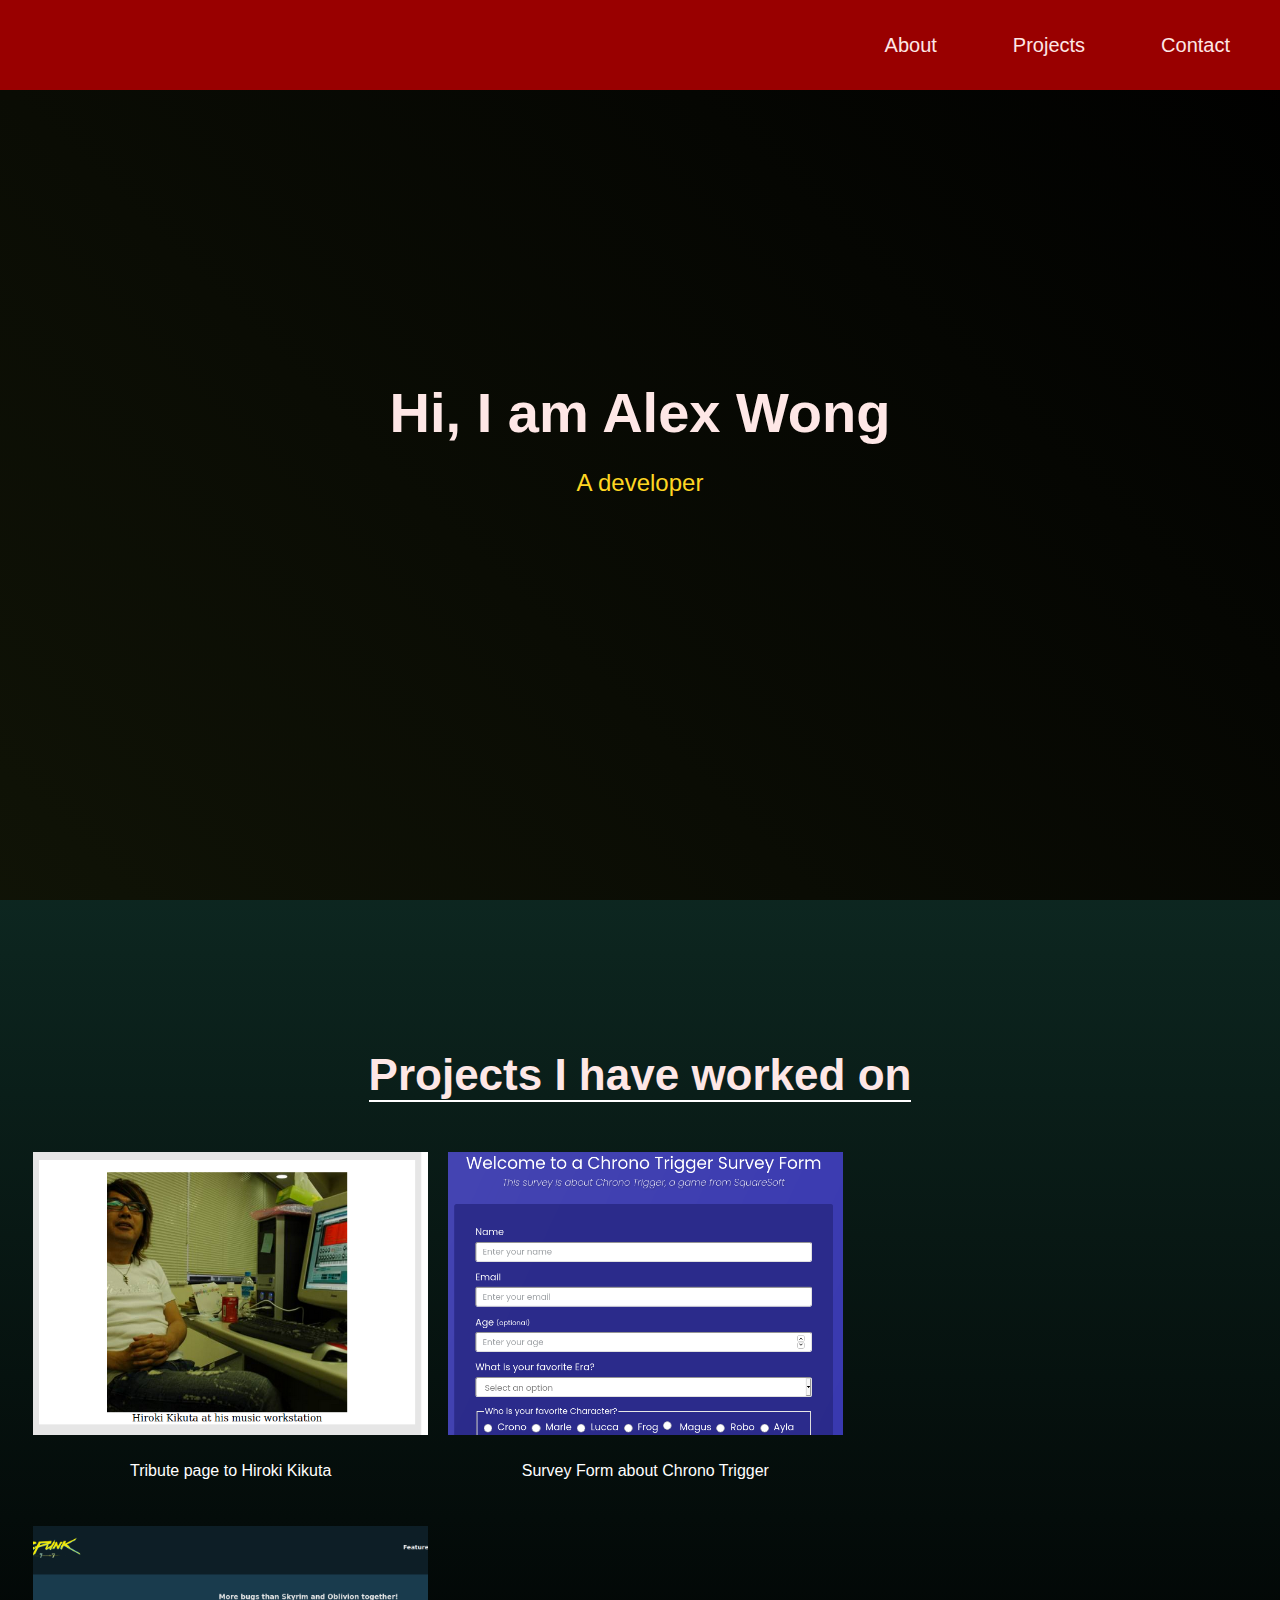
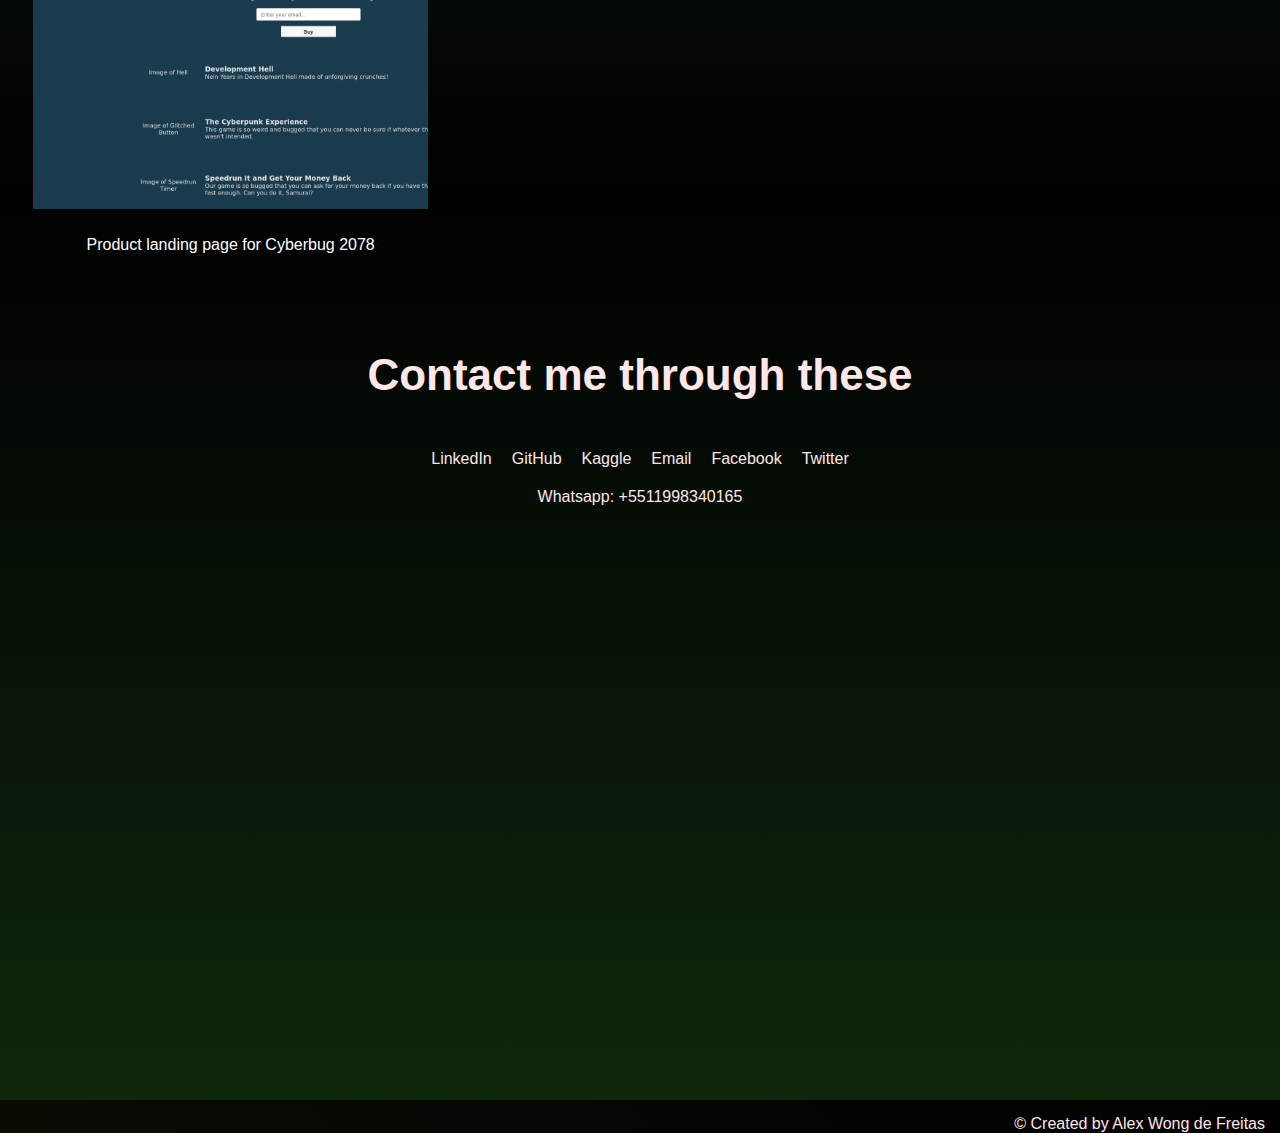
==== commit 729cdfa4: "First version, need to update images, links to projects and add media query for different resolution" ====
--- a/site_template/index.html
+++ b/site_template/index.html
@@ -4,8 +4,8 @@
 <head>
   <meta charset="utf-8">
 
-  <title>JavaScript Introduction</title>
-  <meta name="description" content="JavaScript Introduction">
+  <title>Projeto 5 of freeCodeCamp HTML</title>
+  <meta name="description" content="Modelo de Site">
   <meta name="author" content="Alex Wong de Freitas">
 
   <link rel="stylesheet" href="css/styles.css?v=1.0">
@@ -14,268 +14,95 @@
 
 <body>
 
-<!-- User Story Testing -->
-  <script src="https://cdn.freecodecamp.org/testable-projects-fcc/v1/bundle.js"></script>
-
-
-<nav id="navbar">
-
-  <header>JS Documentation</header>
-
-  <a href="#Introduction" class="nav-link">Introduction</a>
-  <a href="#What_you_should_already_know" class="nav-link">What you should already know</a>
-  <a href="#JavaScript_and_Java" class="nav-link">JavaScript and Java</a>
-  <a href="#Hello_world" class="nav-link">Hello world</a>
-  <a href="#Variables" class="nav-link">Variables</a>
-  <a href="#Declaring_variables" class="nav-link">Declaring variables</a>
-  <a href="#Variable_scope" class="nav-link">Variable scope</a>
-  <a href="#Global_variables" class="nav-link">Global variables</a>
-  <a href="#Constants" class="nav-link">Constants</a>
-  <a href="#Data_types" class="nav-link">Data types</a>
-  <a href="#if...else_statement" class="nav-link">if...else statement</a>
-  <a href="#while_statement" class="nav-link">while statement</a>
-  <a href="#Function_declarations" class="nav-link">Function declarations</a>
-  <a href="#Reference" class="nav-link">Reference</a>
+<nav>
+  <a href="#intro">About</a> 
+  <a href="#work">Projects</a> 
+  <a href="#contact">Contact</a> 
 
 </nav>
 
-<main id="main-doc">
-  <section class="main-section" id="Introduction">
-    <header>Introduction</header>
-
-    <p>JavaScript is a cross-platform, object-oriented scripting language. It is a small and lightweight language. Inside a host environment (for example, a web browser), JavaScript can be connected to the objects of its environment to provide programmatic control over them.</p>
-
-    <p>JavaScript contains a standard library of objects, such as Array, Date, and Math, and a core set of language elements such as operators, control structures, and statements. Core JavaScript can be extended for a variety of purposes by supplementing it with additional objects; for example:</p>
-
-    <ul>
-      <li>Client-side JavaScript extends the core language by supplying objects to control a browser and its Document Object Model (DOM). For example, client-side extensions allow an application to place elements on an HTML form and respond to user events such as mouse clicks, form input, and page navigation.</li>
-      <li>Server-side JavaScript extends the core language by supplying objects relevant to running JavaScript on a server. For example, server-side extensions allow an application to communicate with a database, provide continuity of information from one invocation to another of the application, or perform file manipulations on a server.</li>
-    </ul>
+<main> 
+  <section id="intro">
+    <h3>Hi, I am Alex Wong</h3>
+    <p>A developer</p>
   </section>
 
-  <section class="main-section" id="What_you_should_already_know">
-    <header>What you should already know</header>
+  <section id="work">
+    <div id="work-title">
+      Projects I have worked on
+    </div>
+    
+    <div id="work-container">
+      <div class="work-grid-piece">
+        <div class="work-piece">
+            <div>
+              <img src="images/projeto1.png">
+            </div>
+            <a href="https://codepen.io/alexwongf/full/MWjodrZ" target="_blank">Tribute page to Hiroki Kikuta</a>
+        </div>
+      </div>
 
 
-    This guide assumes you have the following basic background:
+      <div class="work-grid-piece">
+        <div class="work-piece">
+          <div>
+            <img src="images/projeto2.png">
+          </div>
+          <a href="https://codepen.io/alexwongf/full/RwGLEyv" target="_blank">Survey Form about Chrono Trigger</a>
+        </div>
+      </div>
 
-    <ul>
-      <li>A general understanding of the Internet and the World Wide Web (WWW).</li>
-      <li>Good working knowledge of HyperText Markup Language (HTML).</li>
-      <li>Some programming experience. If you are new to programming, try one of the tutorials linked on the main page about JavaScript.</li>
-    </ul>
+      <div class="work-grid-piece">
+        <div class="work-piece">
+          <div>
+            <img src="images/projeto3.png">
+          </div>
+          <a href="https://codepen.io/alexwongf/full/qBaVLRj" target="_blank">Product landing page for Cyberbug 2078</a>
+        </div>
+      </div>
+    </div>
   </section>
 
-  <section class="main-section" id="JavaScript_and_Java">
-    <header>JavaScript and Java</header>
+  <section id="contact">
+    <div id="contact-title">
+      Contact me through these
+    </div>
+    <div class="contact-rows">
+      <div class="contact-piece">
+        <a href="https://www.linkedin.com/in/alexwong1921/" target="_blank">LinkedIn</a>
+      </div>
 
-    <p>JavaScript and Java are similar in some ways but fundamentally different in some others. The JavaScript language resembles Java but does not have Java's static typing and strong type checking. JavaScript follows most Java expression syntax, naming conventions and basic control-flow constructs which was the reason why it was renamed from LiveScript to JavaScript.</p>
+      <div class="contact-piece">
+        <a href="https://github.com/AlexWongF" target="_blank">GitHub</a>
+      </div>
+      
+      <div class="contact-piece">
+        <a href="https://www.kaggle.com/alexwongdefreitas" target="_blank">Kaggle</a>
+      </div>
 
-    <p>In contrast to Java's compile-time system of classes built by declarations, JavaScript supports a runtime system based on a small number of data types representing numeric, Boolean, and string values. JavaScript has a prototype-based object model instead of the more common class-based object model. The prototype-based model provides dynamic inheritance; that is, what is inherited can vary for individual objects. JavaScript also supports functions without any special declarative requirements. Functions can be properties of objects, executing as loosely typed methods.</p>
+      <div class="contact-piece">
+        <a href="mailto:otaru1921@gmail.com" target="_blank">Email</a>
+      </div>
 
-    <p>JavaScript is a very free-form language compared to Java. You do not have to declare all variables, classes, and methods. You do not have to be concerned with whether methods are public, private, or protected, and you do not have to implement interfaces. Variables, parameters, and function return types are not explicitly typed.</p>
-  </section>
+      <div class="contact-piece">
+        <a href="https://www.facebook.com/GoSuOtarU" target="_blank">Facebook</a>
+      </div>
 
-  <section class="main-section" id="Hello_world">
-    <header>Hello world</header>
+      <div class="contact-piece">
+        <a href="https://twitter.com/AlexWongDev" target="_blank">Twitter</a>
+      </div>
+    </div>
 
-    <p>To get started with writing JavaScript, open the Scratchpad and write your first "Hello world" JavaScript code:</p>
-    <code>function greetMe(yourName) { alert("Hello " + yourName); }
-      greetMe("World");</code>
-          
-    <p>Select the code in the pad and hit Ctrl+R to watch it unfold in your browser!</p>
-  </section>
+    <div class="contact-piece">
+      Whatsapp: +5511998340165
+    </div>
 
-  <section class="main-section" id="Variables">
-    <header>Variables</header>
-
-    <p>You use variables as symbolic names for values in your application. The names of variables, called identifiers, conform to certain rules.</p>
-
-    <p>A JavaScript identifier must start with a letter, underscore (_), or dollar sign ($); subsequent characters can also be digits (0-9). Because JavaScript is case sensitive, letters include the characters "A" through "Z" (uppercase) and the characters "a" through "z" (lowercase).</p>
-
-    <p>You can use ISO 8859-1 or Unicode letters such as å and ü in identifiers. You can also use the Unicode escape sequences as characters in identifiers. Some examples of legal names are Number_hits, temp99, and _name.</p>
-  </section>
-  <section class="main-section" id="Declaring_variables">
-    <header>Declaring variables</header>
-
-    <p>You can declare a variable in three ways:</p>
-
-    <p>With the keyword var. For example,</p>
-
-    <code>var x = 42.</code>
-
-    <p>This syntax can be used to declare both local and global variables.</p>
-
-    <p>By simply assigning it a value. For example,</p>
-
-    <code>x = 42.</code>
-
-    <p>This always declares a global variable. It generates a strict JavaScript warning. You shouldn't use this variant.</p>
-
-    <p>With the keyword let. For example,</p>
-
-    <code>let y = 13.</code>
-
-    <p>This syntax can be used to declare a block scope local variable. See Variable scope below.</p>
-  </section>
-
-  <section class="main-section" id="Variable_scope">
-    <header>Variable scope</header>
-
-    <p>When you declare a variable outside of any function, it is called a global variable, because it is available to any other code in the current document. When you declare a variable within a function, it is called a local variable, because it is available only within that function.</p>
-
-    <p>JavaScript before ECMAScript 2015 does not have block statement scope; rather, a variable declared within a block is local to the function (or global scope) that the block resides within. For example the following code will log 5, because the scope of x is the function (or global context) within which x is declared, not the block, which in this case is an if statement.</p>
-
-    <code>if (true) { var x = 5; } console.log(x); // 5</code>
-
-    <p>This behavior changes, when using the let declaration introduced in ECMAScript 2015.</p>
-
-    <code>if (true) { let y = 5; } console.log(y); // ReferenceError: y is not
-      defined
-    </code>
-  </section>
-
-  <section class="main-section" id="Global_variables">
-    <header>Global variables</header>
-
-    <p>Global variables are in fact properties of the global object. In web pages the global object is window, so you can set and access global variables using the window.variable syntax.</p>
-
-    <p>Consequently, you can access global variables declared in one window or frame from another window or frame by specifying the window or frame name. For example, if a variable called phoneNumber is declared in a document, you can refer to this variable from an iframe as parent.phoneNumber.</p>
-  </section>
-
-  <section class="main-section" id="Constants">
-    <header>Constants</header>
-
-    <p>You can create a read-only, named constant with the const keyword. The syntax of a constant identifier is the same as for a variable identifier: it must start with a letter, underscore or dollar sign and can contain alphabetic, numeric, or underscore characters.</p>
-
-    <code>const PI = 3.14;</code>
-
-    <p>A constant cannot change value through assignment or be re-declared while the script is running. It has to be initialized to a value.</p>
-
-    <p>The scope rules for constants are the same as those for let block scope variables. If the const keyword is omitted, the identifier is assumed to represent a variable.</p>
-
-    <p>You cannot declare a constant with the same name as a function or variable in the same scope. For example:</p>
-
-    <code>// THIS WILL CAUSE AN ERROR function f() {}; const f = 5; // THIS WILL
-      CAUSE AN ERROR ALSO function f() { const g = 5; var g; //statements
-      }</code>
-
-    <p>However, object attributes are not protected, so the following statement is executed without problems.</p>
-
-    <code>const MY_OBJECT = {"key": "value"}; MY_OBJECT.key = "otherValue";</code>
-  </section>
-
-  <section class="main-section" id="Data_types">
-    <header>Data types</header>
-
-    <p>The latest ECMAScript standard defines seven data types:</p>
-
-    <ul>
-      <li>Six data types that are primitives:
-        <ul>
-          <li>Boolean. true and false.</li>
-          <li>null. A special keyword denoting a null value. Because JavaScript is case-sensitive, null is not the same as Null, NULL, or any other variant.</li>
-          <li>undefined. A top-level property whose value is undefined.</li>
-          <li>Number. 42 or 3.14159.</li>
-          <li>String. "Howdy"</li>
-          <li>Symbol (new in ECMAScript 2015). A data type whose instances are unique and immutable.</li>
-
-        </ul>
-      </li>
-      <li>and Object</li>
-    </ul>
-
-    <p>Although these data types are a relatively small amount, they enable you to perform useful functions with your applications. Objects and functions are the other fundamental elements in the language. You can think of objects as named containers for values, and functions as procedures that your application can perform.</p>
-  </section>
-
-  <section class="main-section" id="if...else_statement">
-    <header>if...else statement</header>
-
-    <p>Use the if statement to execute a statement if a logical condition is true. Use the optional else clause to execute a statement if the condition is false. An if statement looks as follows:</p>
-
-    <code>if (condition) { statement_1; } else { statement_2; }</code>
-
-    <p>condition can be any expression that evaluates to true or false. See Boolean for an explanation of what evaluates to true and false. If condition evaluates to true, statement_1 is executed; otherwise, statement_2 is executed. statement_1 and statement_2 can be any statement, including further nested if statements.</p>
-
-    <p>You may also compound the statements using else if to have multiple conditions tested in sequence, as follows:</p>
-
-    <code>if (condition_1) { statement_1; } else if (condition_2) { statement_2;
-      } else if (condition_n) { statement_n; } else { statement_last; }</code>
-          
-    <p>In the case of multiple conditions only the first logical condition which evaluates to true will be executed. To execute multiple statements, group them within a block statement ({ ... }) . In general, it's good practice to always use block statements, especially when nesting if statements:</p>
-
-    <code>if (condition) { statement_1_runs_if_condition_is_true;
-      statement_2_runs_if_condition_is_true; } else {
-      statement_3_runs_if_condition_is_false;
-      statement_4_runs_if_condition_is_false; }</code>
-
-    <p>It is advisable to not use simple assignments in a conditional expression, because the assignment can be confused with equality when glancing over the code. For example, do not use the following code:</p>
-
-    <code>if (x = y) { /* statements here */ }</code>
-
-    <p>If you need to use an assignment in a conditional expression, a common practice is to put additional parentheses around the assignment. For example:</p>
-
-    <code>if ((x = y)) { /* statements here */ }</code>
-  </section>
-
-  <section class="main-section" id="while_statement">
-    <header>while statement</header>
-
-    <p>A while statement executes its statements as long as a specified condition evaluates to true. A while statement looks as follows:</p>
-
-    <code>while (condition) statement</code>
-
-    <p>If the condition becomes false, statement within the loop stops executing and control passes to the statement following the loop.</p>
-
-    <p>The condition test occurs before statement in the loop is executed. If the condition returns true, statement is executed and the condition is tested again. If the condition returns false, execution stops and control is passed to the statement following while.</p>
-
-    <p>To execute multiple statements, use a block statement ({ ... }) to group those statements.</p>
-
-    <p>Example:</p>
-
-    <p>The following while loop iterates as long as n is less than three:</p>
-
-    <code>var n = 0; var x = 0; while (n < 3) { n++; x += n; }</code>
-
-    <p>With each iteration, the loop increments n and adds that value to x. Therefore, x and n take on the following values:</p>
-
-    <ul>
-      <li>After the first pass: n = 1 and x = 1</li>
-      <li>After the second pass: n = 2 and x = 3</li>
-      <li>After the third pass: n = 3 and x = 6</li>
-    </ul>
-
-    <p>After completing the third pass, the condition n < 3 is no longer true, so the loop terminates.</p>
-  </section>
-
-  <section class="main-section" id="Function_declarations">
-    <header>Function declarations</header>
-
-    <p>A function definition (also called a function declaration, or function statement) consists of the function keyword, followed by:</p>
-
-      <ul>
-        <li>The name of the function.</li>
-        <li>A list of arguments to the function, enclosed in parentheses and separated by commas.</li>
-        <li>The JavaScript statements that define the function, enclosed in curly brackets, { }.</li>
-      </ul>
-
-    <p>For example, the following code defines a simple function named square:</p>
-
-    <code>function square(number) { return number * number; }</code>
-
-    <p>The function square takes one argument, called number. The function consists of one statement that says to return the argument of the function (that is, number) multiplied by itself. The return statement specifies the value returned by the function.</p>
-
-    <code>return number * number;</code>
-
-    <p>Primitive parameters (such as a number) are passed to functions by value; the value is passed to the function, but if the function changes the value of the parameter, this change is not reflected globally or in the calling function.</p>
-  </section>
-
-  <section class="main-section" id="Reference">
-    <header>Reference</header>
-      <ul>
-        <li>All the documentation in this page is taken from <a href="https://developer.mozilla.org/en-US/docs/Web/JavaScript/Guide">MDN</a></li>
-      </ul>
   </section>
 </main>
+
+<footer>
+  © Created by Alex Wong de Freitas
+</footer>
+  
 </body>
 </html>--- a/site_template/css/styles.css
+++ b/site_template/css/styles.css
@@ -3,108 +3,168 @@
 }
 
 body {
-    display: flex;
-    width: 99vw;
-    height: 100vh;
+    font-family: "Helvetica", sans-serif;
+    font-size: 16px;
+    font-weight: 400;
+    color: hsl(1, 95%, 95%);
 }
 
 body {
-    font-family: "Helvetica", sans-serif;
-    font-size: 15px;
+    background-image: linear-gradient(45deg, hsl(75, 50%, 5%), black);
+    width: 100%;
+    height: 100vh;
+    padding: 0;
+    margin: 0;
 }
 
 nav {
+    background-color: hsla(360, 100%, 30%, 1);
     display: flex;
+    flex-direction: row;
     position: fixed;
     top: 0;
     left: 0;
-    width: 220px;
+    align-items: center;
+    justify-content: flex-end;
+    width: 100%;
+    height: 90px;
+    padding-right: 50px;
+}
+
+nav > a {
+    text-decoration: none;
+    color: hsl(1, 95%, 95%);
+    margin-left: 76px;
+    font-weight: 500;
+    font-size: 20px;
+}
+
+#intro {
+    min-height: 100vh;
+    height: 100vh;
+    width: auto;
+    display: flex;
     flex-direction: column;
+    text-align: center;
+    justify-content: center;
+    align-items: center;
+}
+
+#intro > h3 {
+    font-size: 56px;
+    font-weight: 800;
+    margin: 0;
+}
+
+#intro > p {
+    font-size: 24px;
+    font-weight: 400;
+    color: rgb(255, 214, 34);
+}
+
+#work {
+    background-image: linear-gradient(180deg, hsl(165, 50%, 10%), black);
+    min-height: 100vh;
+    height: 100vh;
+    width: auto;
+    display: flex;
+    flex-direction: column;
+    text-align: center;
     justify-content: top;
-    height: 100vh;
-    border-right: 1px solid black;
-    background-color: rgb(250, 250, 250)
+    align-items: center;
+}
+
+#work-title {
+    padding-top: 150px;
+    font-size: 44px;
+    font-weight: 600;
+    border-bottom: 2px solid white;
+    width: auto;
+    margin-bottom: 40px;
+}
+
+#work-container {
+    display: flex;
+    flex-direction: row;
+    flex-wrap: wrap;
+}
+
+.work-grid-piece {
+    height: 50%;
+    width: 32%;
+    margin: 10px;
+}
+
+.work-piece {
+    display: flex;
+    flex-direction: column;
+    height: 100%;
+    width: 100%;
+}
+
+.work-piece > div {
+    height: 80%;
+    width: 100%;
+}
+
+.work-piece > div > img {
+    height: 100%;
+    width: 100%;
+    object-fit: cover;
+}
+
+.work-piece > a {
+    display: flex;
+    height: 20%;
+    width: 100%;
+    text-align: center;
+    justify-content: center;
+    align-items: center;
+    margin: auto;
+    text-decoration: none;
+    color: white;
 }
 
 
-nav > a {
-    padding-top: 10px;
-    padding-left: 20px;
-    margin-bottom: 10px;
-    border-top: 1px solid black;
-    color: rgb(15, 15, 15);
-    text-decoration: none;
+#contact {
+        background-image: linear-gradient(0deg, hsl(115, 50%, 10%), black);
+        min-height: 100vh;
+        height: 100vh;
+        width: auto;
+        display: flex;
+        flex-direction: column;
+        text-align: center;
+        justify-content: top;
+        align-items: center;
 }
 
-nav > header {
-    padding-top: 20px;
-    margin-bottom: 20px;
-    justify-content: center;
-    text-align: center;
+#contact-title {
+    padding-top: 150px;
+    font-size: 44px;
+    font-weight: 600;
+    width: auto;
+    margin-bottom: 40px;
 }
 
-header {
-    font-weight: 600;
-    font-size: 20px;
+.contact-rows {
+    display: flex;
+    flex-direction: row;
 }
 
-section > header {
-    margin-top: 10px;
-
-}
-
-code {
-    display: block;
-    white-space: pre-line;
-    background-color: rgb(240, 238, 238);
-    padding: 10px;
-    font-family: inherit;
-    font-size: 15px;
-    width: 100%;
-    line-height: 1.5;
-}
-
-main {
-    margin-left: 230px;
-    word-wrap: break-word;
+.contact-piece {
+    margin: 10px;
 }
 
 
-
-@media (max-width: 600px) {
-    body {
-        flex-direction: column;
-        max-width: 560px;
-    }
-    main {
-        margin-left: 20px;
-        height: 80vh;
-        width: 95vw;
-        max-width: 560px;
-    }
-
-    nav {
-        display: flex;
-        flex-direction: row;
-        flex-wrap: wrap;
-        justify-content: space-around;
-        border: 0;
-        top: auto;
-        left: auto;
-        width: 95vw;
-        height: auto;
-        position: static;
-        max-width: 560px;
-    }
-
-    nav > a {
-        border: 0;
-    }
-
-    nav > header {
-        padding-left: 20px;
-    }
-
-
+footer {
+    display: flex;
+    flex-direction: row;
+    justify-content: flex-end;
+    align-items: center;
+    margin: 15px;
 }
 
+a {
+    text-decoration: none;
+    color: hsl(1, 95%, 95%);
+}